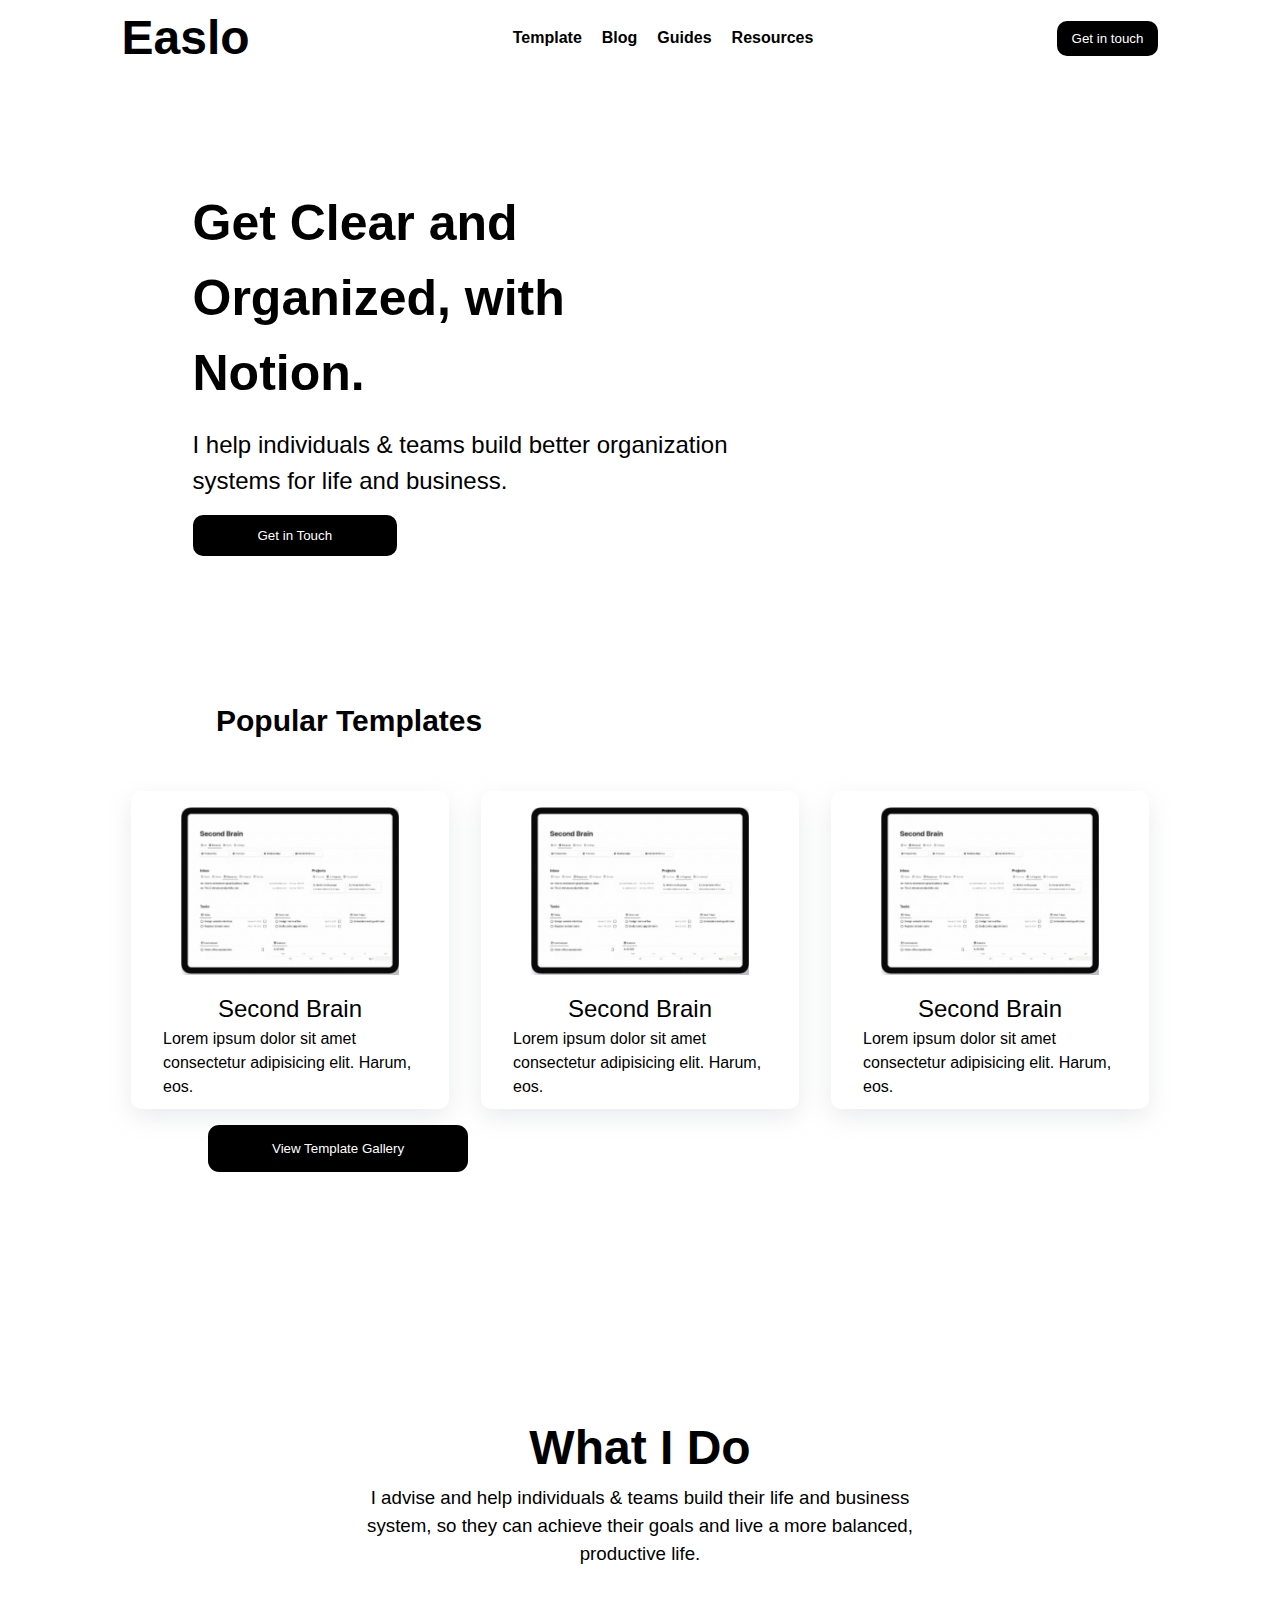
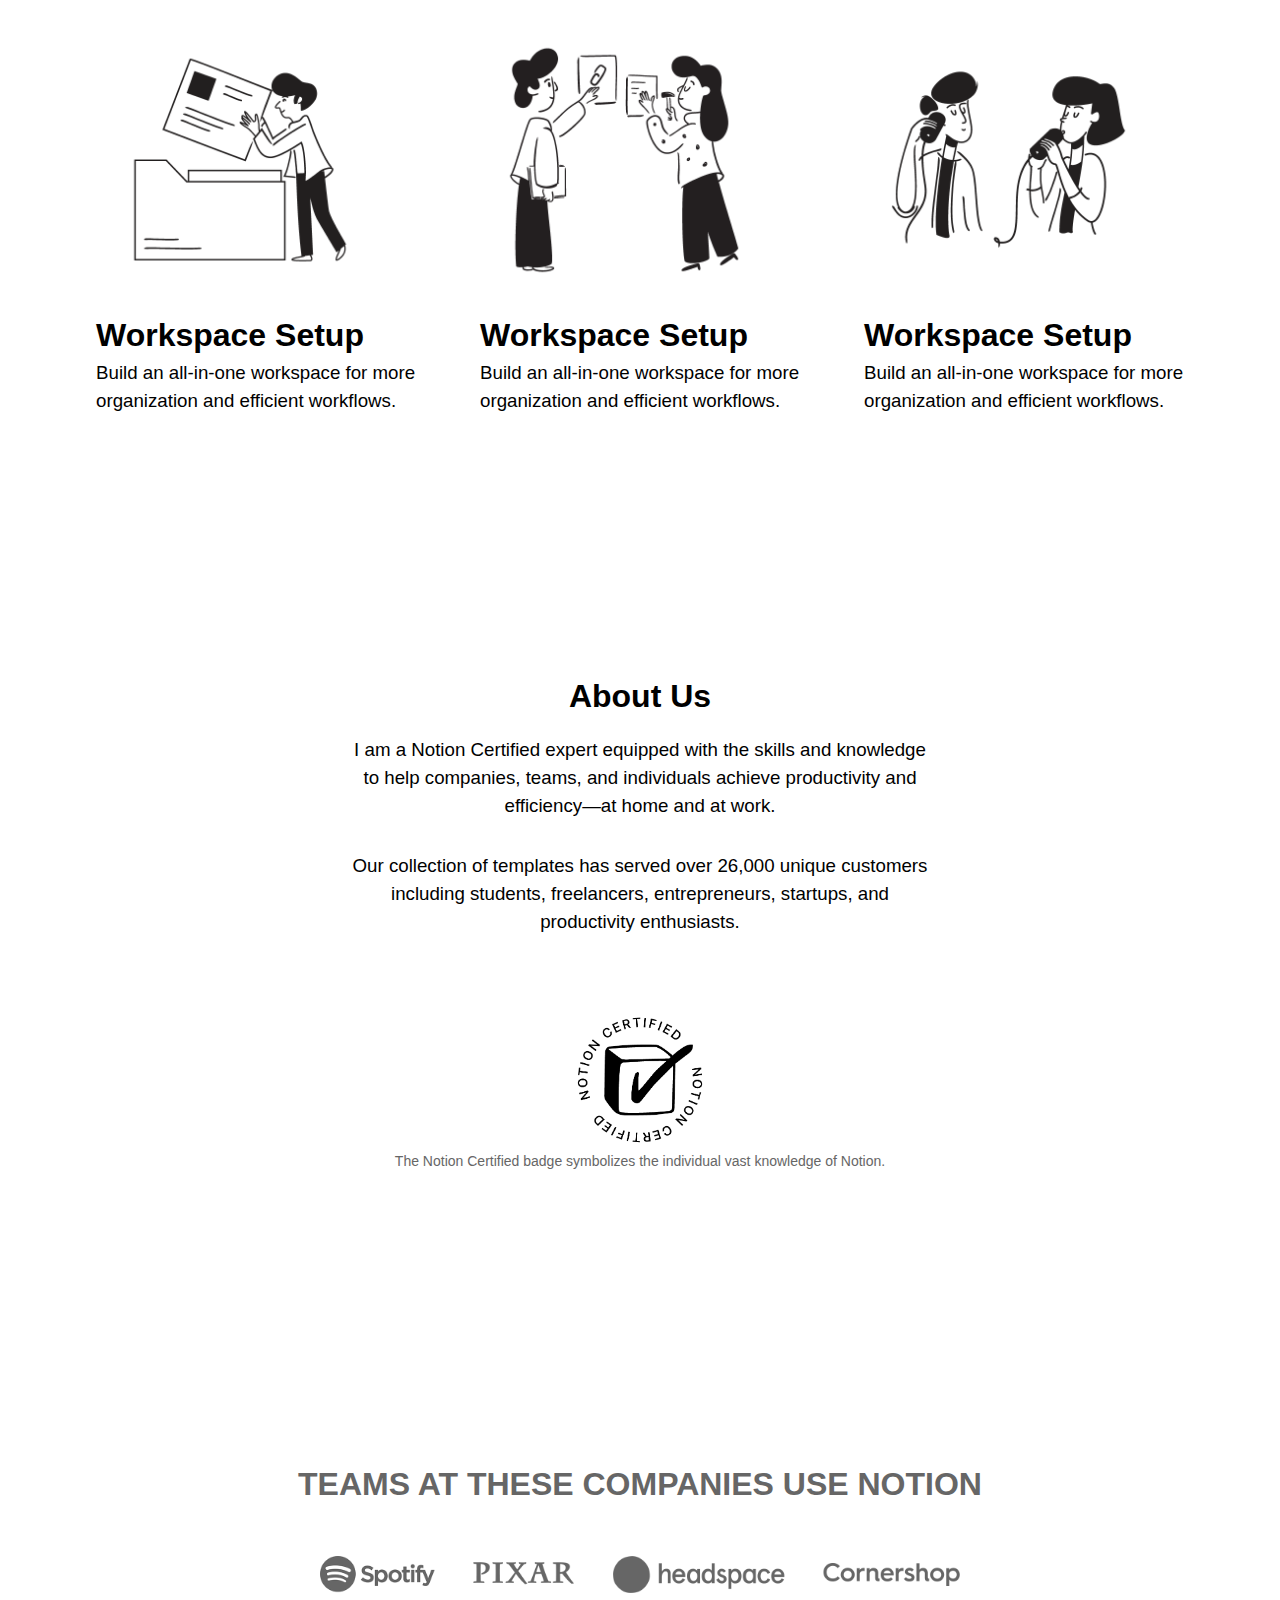
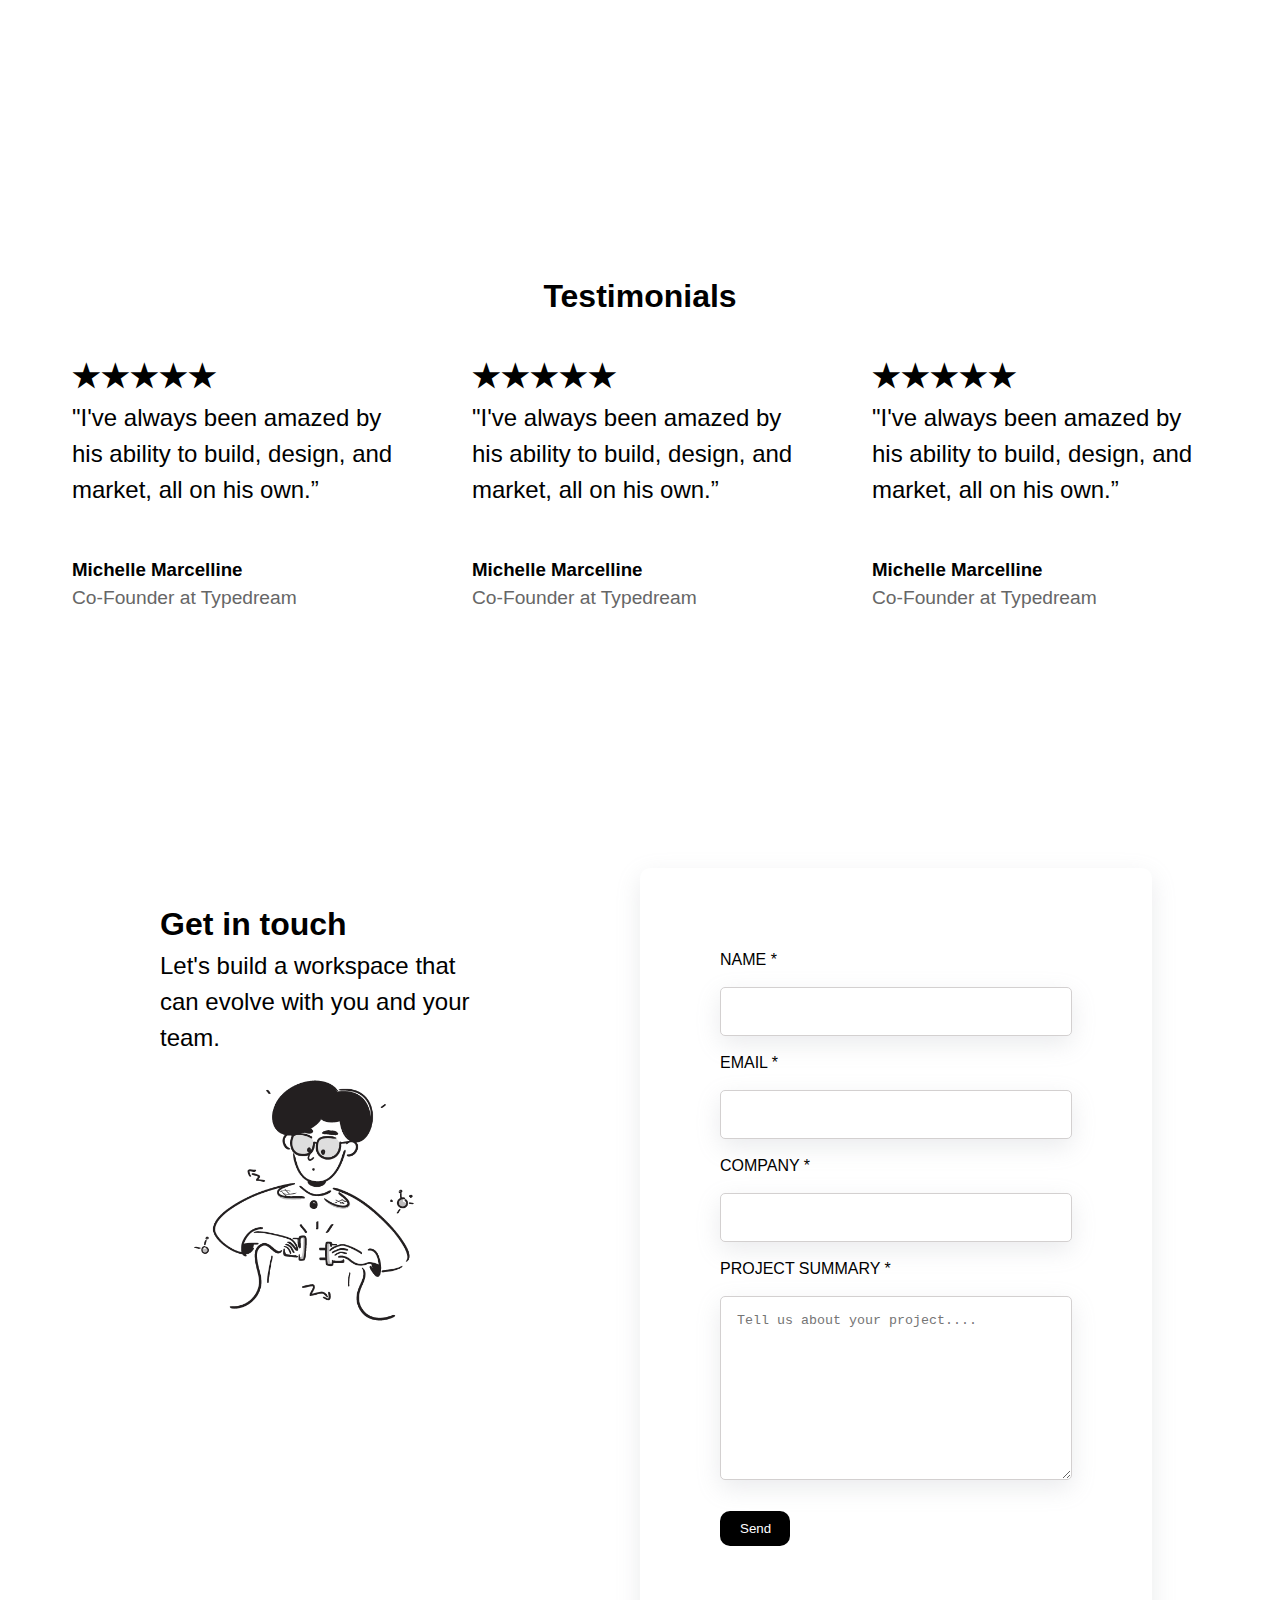
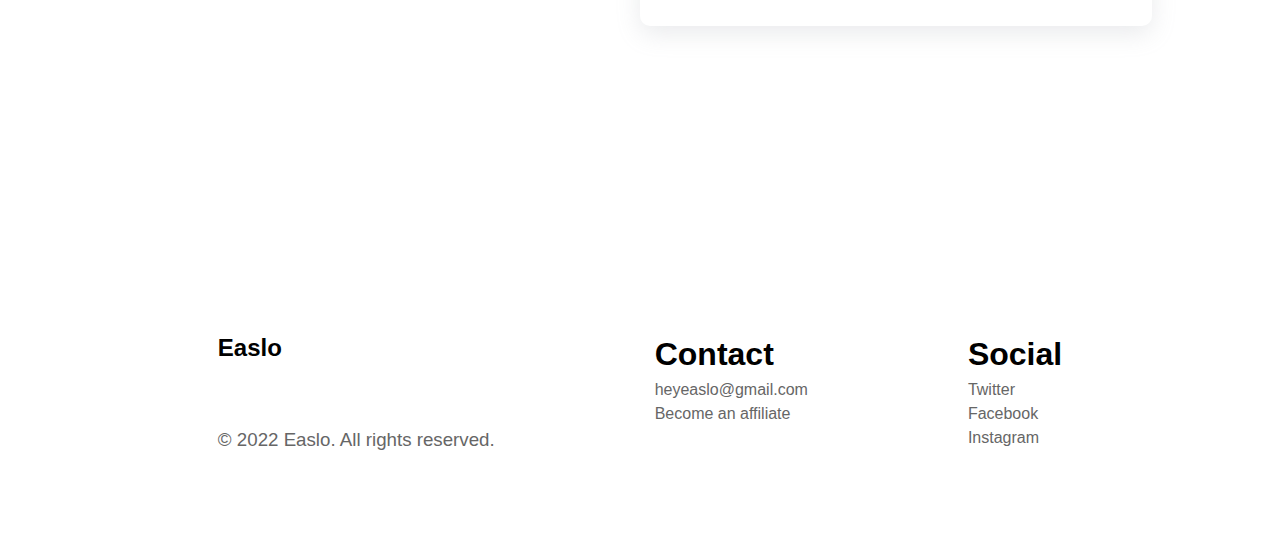
==== public/index.html @ 37cfc384 "firebase" ====
<!DOCTYPE html>
<html lang="en">
  <head>
    <meta charset="UTF-8" />
    <meta http-equiv="X-UA-Compatible" content="IE=edge" />
    <meta name="viewport" content="width=device-width, initial-scale=1.0" />
    <title>Document</title>
    <link rel="stylesheet" href="style.css" />
    <link rel="preconnect" href="https://fonts.googleapis.com" />
    <link rel="preconnect" href="https://fonts.gstatic.com" crossorigin />
    <link
      href="https://fonts.googleapis.com/css2?family=Inter:wght@300&family=Raleway:wght@800&display=swap"
      rel="stylesheet"
    />
  </head>
  <body>
    <nav class="navbar">
      <div class="container">
        <div class="logo">
          <h1>Easlo</h1>
        </div>

        <div class="items">
          <ul>
            <li><a href="#">Template</a></li>
            <li><a href="#">Blog</a></li>
            <li><a href="#">Guides</a></li>
            <li><a href="#">Resources</a></li>
          </ul>
        </div>
        <div class="navbar-button"><button>Get in touch</button></div>
      </div>
    </nav>

    <section class="content">
      <div class="left-comp">
        <h1 class="heading">Get Clear and Organized, with Notion.</h1>
        <h2>
          I help individuals & teams build better organization systems for life
          and business.
        </h2>
        <button>Get in Touch</button>
      </div>
      <div class="right-comp">
        <img
          class="header-img"
          src="https://easlo.super.site/_next/image?url=https%3A%2F%2Fsuper-static-assets.s3.amazonaws.com%2Fd37dd8cb-6016-41ee-9ab3-55921f50416f%2Fimages%2F504dc80c-9d17-4366-bd64-f8297a94a9e4.png&w=640&q=80"
          alt=""
        />
      </div>
    </section>
    <h2 class="popular-template">Popular Templates</h2>
    <section class="gallery">
      <div class="card">
        <img src="/Screenshot 2022-04-19 at 5.10.46 PM.png" alt="" />
        <h2>Second Brain</h2>
        <h3>
          Lorem ipsum dolor sit amet consectetur adipisicing elit. Harum, eos.
        </h3>
      </div>
      <div class="card">
        <img src="/Screenshot 2022-04-19 at 5.10.46 PM.png" alt="" />
        <h2>Second Brain</h2>
        <h3>
          Lorem ipsum dolor sit amet consectetur adipisicing elit. Harum, eos.
        </h3>
      </div>
      <div class="card">
        <img src="/Screenshot 2022-04-19 at 5.10.46 PM.png" alt="" />
        <h2>Second Brain</h2>
        <h3>
          Lorem ipsum dolor sit amet consectetur adipisicing elit. Harum, eos.
        </h3>
      </div>
    </section>

    <div class="gallery-button-area">
      <button class="gallery-button">View Template Gallery</button>
    </div>

    <div class="empty"></div>
    <div class="what">
      <h1>What I Do</h1>
      <h3>
        I advise and help individuals & teams build their life and business
        system, so they can achieve their goals and live a more balanced,
        productive life.
      </h3>
    </div>

    <div class="gallery-photo">
      <div class="photo">
        <img src="/5c25bbb0-e318-4ca3-891d-a574e3aab184.png" alt="" />
        <h1>Workspace Setup</h1>
        <h3>
          Build an all-in-one workspace for more organization and efficient
          workflows.
        </h3>
      </div>
      <div class="photo">
        <img src="/7a321063-ba42-4856-8f02-c104dcb7dee1.png" alt="" />
        <h1>Workspace Setup</h1>
        <h3>
          Build an all-in-one workspace for more organization and efficient
          workflows.
        </h3>
      </div>
      <div class="photo">
        <img src="/db8aaf4a-5eb1-49cc-a05d-b5be1026639f.png" alt="" />
        <h1>Workspace Setup</h1>
        <h3>
          Build an all-in-one workspace for more organization and efficient
          workflows.
        </h3>
      </div>
    </div>

    <div class="empty"></div>

    <div class="about">
      <h1>About Us</h1>
      <h3>
        I am a Notion Certified expert equipped with the skills and knowledge to
        help companies, teams, and individuals achieve productivity and
        efficiency—at home and at work.
      </h3>
      <h3>
        Our collection of templates has served over 26,000 unique customers
        including students, freelancers, entrepreneurs, startups, and
        productivity enthusiasts.
      </h3>
    </div>

    <div class="certified">
      <div class="notion-logo">
        <img src="/7e01fca5-7b15-4ee2-8b8d-131386573ada.png" alt="" />
      </div>
      <div class="notion-text">
        <h3>
          The Notion Certified badge symbolizes the individual vast knowledge of
          Notion.
        </h3>
      </div>
    </div>
    <div class="empty"></div>

    <section class="teams">
      <div class="team-head">
        <h1>TEAMS AT THESE COMPANIES USE NOTION</h1>
      </div>
      <div class="team-photo">
        <img src="/b9ac81e0-2d0d-4a4f-86d8-c61e30140662.png" alt="" />
      </div>
    </section>
    <div class="empty"></div>

    <div class="testimonials">
      <h1>Testimonials</h1>
    </div>

    <section class="testimonial-review">
      <div class="test-card">
        <h1>★★★★★</h1>
        <h2>
          "I've always been amazed by his ability to build, design, and market,
          all on his own.”
        </h2>
        <h3>Michelle Marcelline</h3>
        <h4>Co-Founder at Typedream</h4>
      </div>
      <div class="test-card">
        <h1>★★★★★</h1>
        <h2>
          "I've always been amazed by his ability to build, design, and market,
          all on his own.”
        </h2>
        <h3>Michelle Marcelline</h3>
        <h4>Co-Founder at Typedream</h4>
      </div>
      <div class="test-card">
        <h1>★★★★★</h1>
        <h2>
          "I've always been amazed by his ability to build, design, and market,
          all on his own.”
        </h2>
        <h3>Michelle Marcelline</h3>
        <h4>Co-Founder at Typedream</h4>
      </div>
    </section>
    <div class="empty"></div>

    <section class="get-in-touch">
      <div class="left-side">
        <h1>Get in touch</h1>
        <h2>Let's build a workspace that can evolve with you and your team.</h2>
        <img src="/21c972c4-c65a-4e70-ad61-30af02262877.png" alt="" />
      </div>
      <div class="right-side">
        <div class="form">
          <form class="form-style">
            <label for="name">NAME *</label>
            <input type="text" id="name" class="input" />
            <label for="email">EMAIL *</label>
            <input type="text" id="email" class="input" />
            <label for="company">COMPANY *</label>
            <input type="text" id="company" class="input" />
            <label for="textarea">PROJECT SUMMARY *</label>
            <textarea
              name=""
              id="textarea"
              cols="30"
              rows="10"
              placeholder="Tell us about your project...."
              class="input"
            ></textarea>
            <button class="send-button">Send</button>
          </form>
        </div>
      </div>
    </section>

    <div class="empty"></div>

    <footer class="footer">
      <div class="part1">
        <img
          src="https://easlo.super.site/_next/image?url=https%3A%2F%2Fsuper-static-assets.s3.amazonaws.com%2Fd37dd8cb-6016-41ee-9ab3-55921f50416f%2Fimages%2Fe657faf2-64c6-4250-a629-71ce7332652f.png&w=640&q=80"
          alt=""
        />
        <h2>Easlo</h2>
        <h3>© 2022 Easlo. All rights reserved.</h3>
      </div>

      <div class="part2">
        <h1>Contact</h1>
        <a href="heyeaslo@gmail.com">heyeaslo@gmail.com</a>
        <a href="#">Become an affiliate</a>
      </div>

      <div class="part3">
        <h1>Social</h1>
        <a href="#">Twitter</a>
        <a href="#">Facebook</a>
        <a href="#">Instagram</a>
      </div>
    </footer>

    <script type="module">
      // Import the functions you need from the SDKs you need
      import { initializeApp } from "https://www.gstatic.com/firebasejs/9.6.11/firebase-app.js";
      import { getAnalytics } from "https://www.gstatic.com/firebasejs/9.6.11/firebase-analytics.js";
      // TODO: Add SDKs for Firebase products that you want to use
      // https://firebase.google.com/docs/web/setup#available-libraries

      // Your web app's Firebase configuration
      // For Firebase JS SDK v7.20.0 and later, measurementId is optional
      const firebaseConfig = {
        apiKey: "AIzaSyAss4O4f-Nn8NhIlDvedYsR-MnbsI2PgI0",
        authDomain: "easlo-35581.firebaseapp.com",
        projectId: "easlo-35581",
        storageBucket: "easlo-35581.appspot.com",
        messagingSenderId: "413808817645",
        appId: "1:413808817645:web:76c9aa88a7a0d70c4863e4",
        measurementId: "G-1FV3B4EQ43",
      };

      // Initialize Firebase
      const app = initializeApp(firebaseConfig);
      const analytics = getAnalytics(app);
    </script>
  </body>
</html>
---- public/style.css ----
*{
    box-sizing: border-box;
    padding: 0;
    margin: 0;
}

body {
    font-size: 16px;
    line-height: 1.5;
    font-family: 'Inter bold', sans-serif;
  
}
.navbar{
    position: sticky;
    top: 0;
    background: #ffffff;
    color: rgb(0, 0, 0);
}

.navbar .container{
    height: 76px;

    display: flex;
    align-items: center;
    /* align-content: center; */
    justify-content: space-around;

}

.navbar .logo{
    font-size: x-large;
    font-weight: bold;
}

.navbar ul{
    display: flex;
}

ul{
    list-style-type: none;
}

.navbar a{
    text-decoration: none;
    color: black;
    font-weight: bold;
}

.navbar ul li {
    margin-left: 20px;
}

.navbar-button button{

    border-radius: 10px;
    border: none;
    padding: 10px 15px;
    background: black;
    color: white;
}

.content{
    display: flex;
    justify-content: center;
    padding: 4%;
    /* background: darkcyan; */
}

.left-comp{
    padding: 5% 2%;
    text-align: left;
    width: 50%;
    /* background: yellow; */
}

.right-comp{
    display: flex;
    align-items: center;
    justify-content: center;
    width: 30%;
    /* background: red; */
    /* padding: 2%; */
}

.heading{
    font-size: 50px;
    font-weight: bold;
}

.left-comp h2{
    font-weight: lighter;
    margin: 1rem 0;
}

.left-comp button{
    background: black;
    color: white;
    padding: 13px 65px;
    border: none;
    border-radius: 10px;
}


.header-img{
    max-width: 250px;
    max-height: 300px;
}

.popular-template{
    font-size: 30px;
    padding-left:13.5rem ;
    margin: 2rem 0;
}

.gallery{
    background: rgb(255, 255, 255);
    height: 350px;
    width: 100%;
}
.card img{
    max-width: 250px;
    padding: 1rem;
}

.gallery{
    display: flex;
    justify-content: center;
}

.card{
    border-radius: 10px;
    max-height: 540px;
    margin: 1rem;
    box-shadow: 0px 8px 24px rgb(149 157 165 / 20%);
    
    background: rgb(255, 255, 255);
    text-align: center;
    align-items: center;
    max-width: 318px;
    display: flex;
    flex-direction: column;
}

.card h2{
    font-weight: normal;
}

.card h3{
    font-weight: lighter;
    font-size:medium;
    text-align: start;
    padding:0 2rem;
    /* margin: 1rem 0; */
}

.gallery-button-area{
    /* background: yellow; */
    padding-left:13rem ;

}

.gallery-button{
    background: black;
    color: #ffffff;
    padding:1rem 4rem;
    border-radius: 0.7rem;
    border: none;    
}

.empty{
    height: 14rem;
    width: 100%;
    /* background: yellow; */
}

.what{
    padding: 1rem 0;
    text-align: center;
    /* background-color: aqua; */
}

.what h1{
    font-size: 3rem;
}

.what h3{
    padding: 0 22rem;
    font-weight: lighter;
}
.gallery-photo{
    justify-content:center;
    display: flex;
    /* background: red; */
    max-height:500px;
}
.photo img{
    max-width: 18rem;
    max-height: 20rem;
    padding: 1rem;
}
.photo{
    padding: 2rem;
    max-width: 24rem;
    max-height: 800px;
    text-align: start;
    /* background: yellow; */
}

.photo h3{
    font-weight: lighter;
}

.about{
    text-align: center;
}
.about h3{
    font-weight: lighter;
    padding: 1rem 22rem;
}

.certified{
    padding: 4rem;
    display: flex;
    flex-direction: column;
    justify-content: center;
    align-items: center;
}

.certified .notion-logo img{
    max-width: 8rem;
}

.certified .notion-text h3{
    font-size: 14px;
    font-weight: lighter;
    color: #666666;
}
.teams{
    text-align: center;
    color:#666666;
}

.teams .team-photo img{
    padding: 3rem 0;
    max-width: 50%;
}

.testimonials h1{
    text-align: center;
}

.testimonial-review{
    display: flex;
    justify-content: center;
}
.test-card{
    /* background: red; */
    padding: 2rem;
    max-width: 25rem;
}
.test-card h2{
    font-weight: lighter;
}

.test-card h3{
    padding-top: 3rem;
    font-weight: bold;

}

.test-card h4{
    font-size: 1.2rem;
    font-weight: lighter;
    color:#666666 ;
}

.get-in-touch{
    display: flex;
}

.left-side{
    padding: 2rem 10rem;
    width: 50%;
    /* background: red; */
}
.left-side h2{
    font-weight: lighter;
}

.left-side img{
    max-width: 90%;
}

.right-side{
    border-radius: 5px;
    width: 50%;
    /* background: yellow; */
}

.form-style{
    padding: 5rem;
    display: flex;
    flex-direction: column;
}

.form{
    max-width: 80%;
    box-shadow: 0px 8px 24px rgb(149 157 165 / 20%);
    border-radius: 10px;
    /* background: rebeccapurple; */
}
.input{
    padding: 1rem;
    margin: 15px 0;
    border:solid 1px rgb(211, 208, 208);
    border-radius: 5px;
    box-shadow:0px 8px 24px rgb(149 157 165 / 20%) ;
}

.send-button{
    margin-top:1rem ;
    color: white;
    background: black;
    padding: 10px 20px;
    max-width: 20%;
    border-radius: 10px;
    border: 0;
}

.footer{
    display: flex;
    justify-content: center;
    /* background: darkblue; */
}

.part1{
    /* background: yellow; */
    display: flex;
    flex-direction: column;
    padding: 5rem;
}
.part2{
    /* background: rgb(0, 255, 85); */
    display: flex;
    flex-direction: column;
    padding: 5rem;

}
.part3{
    /* background: rgb(85, 0, 255); */
    display: flex;
    flex-direction: column;
    padding: 5rem;
    

}



.part1 img {
    max-width: 4rem;
}
.part1 h3{
    margin-top: 60px;
    font-weight: lighter;
    color: #666666;
}

.part2 a{
    text-decoration: none;
    color: #666666;
}
.part3 a{
    text-decoration: none;
    color: #666666;
}
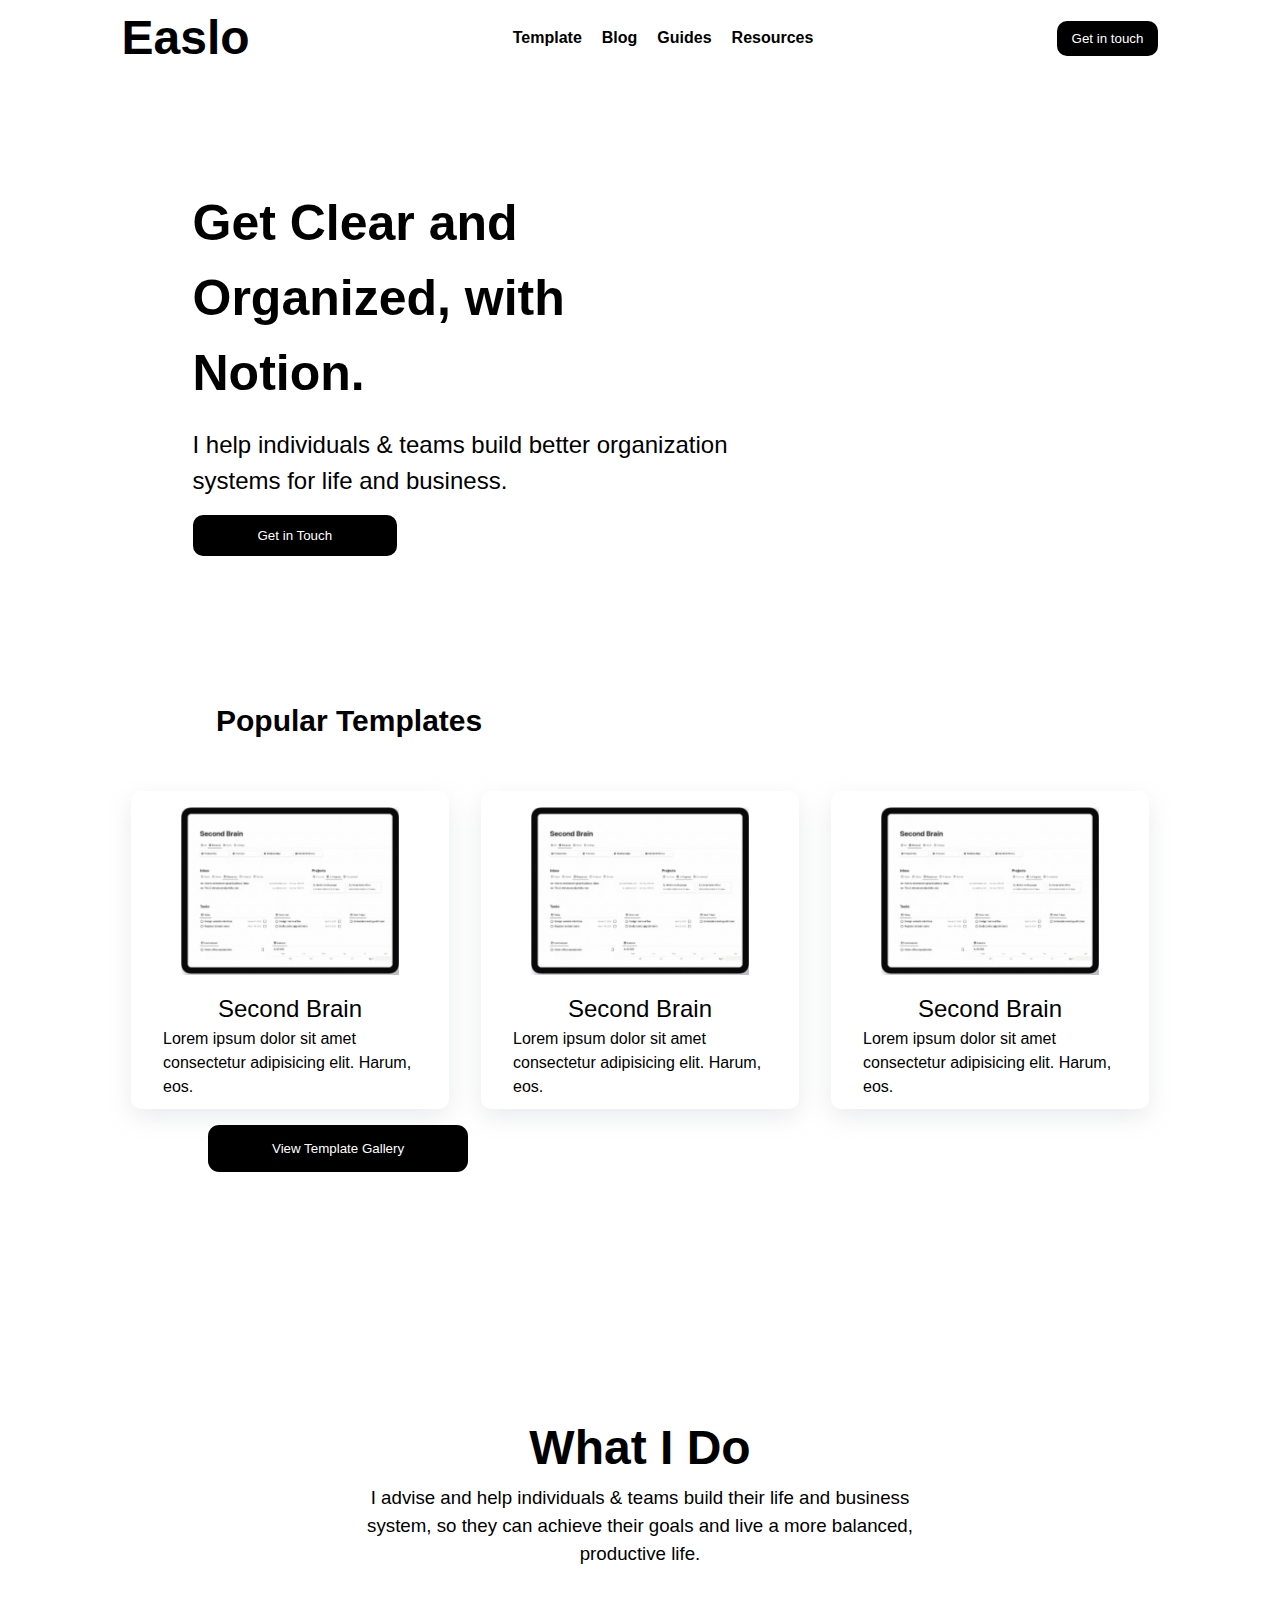
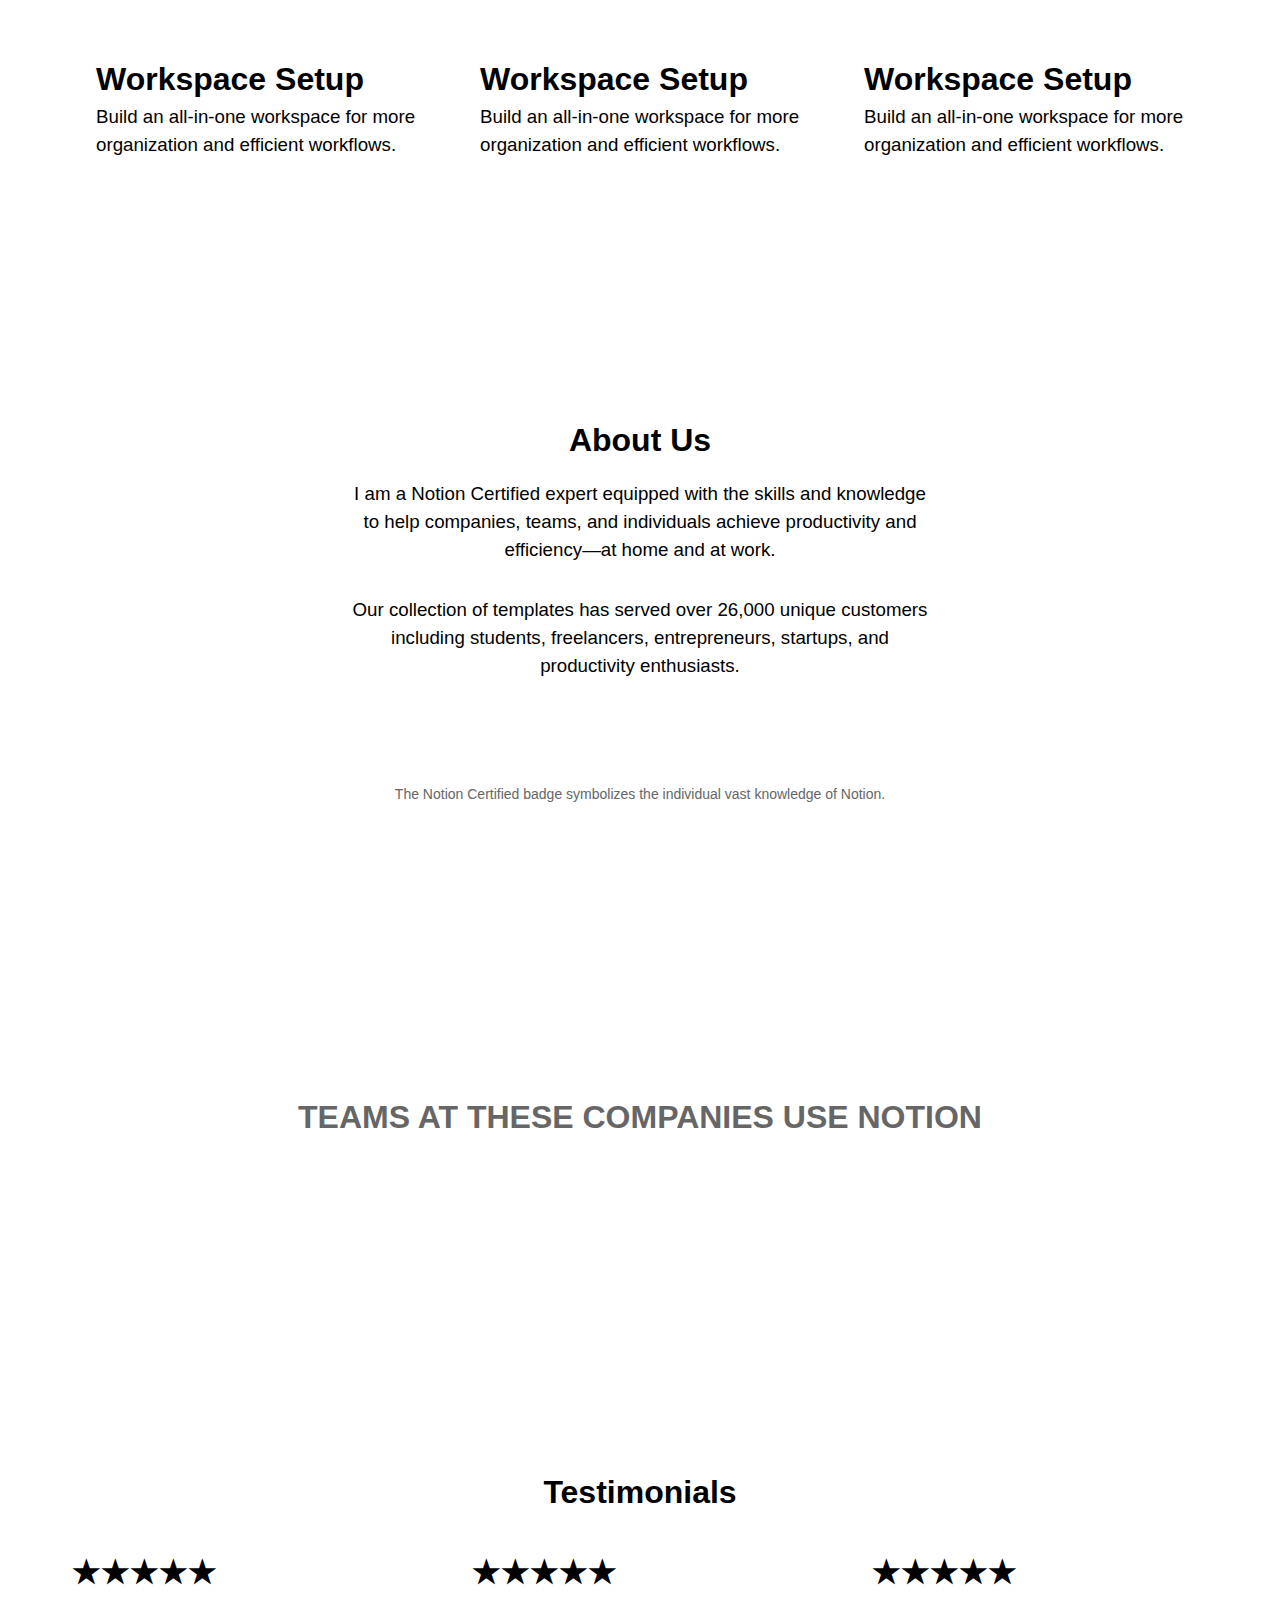
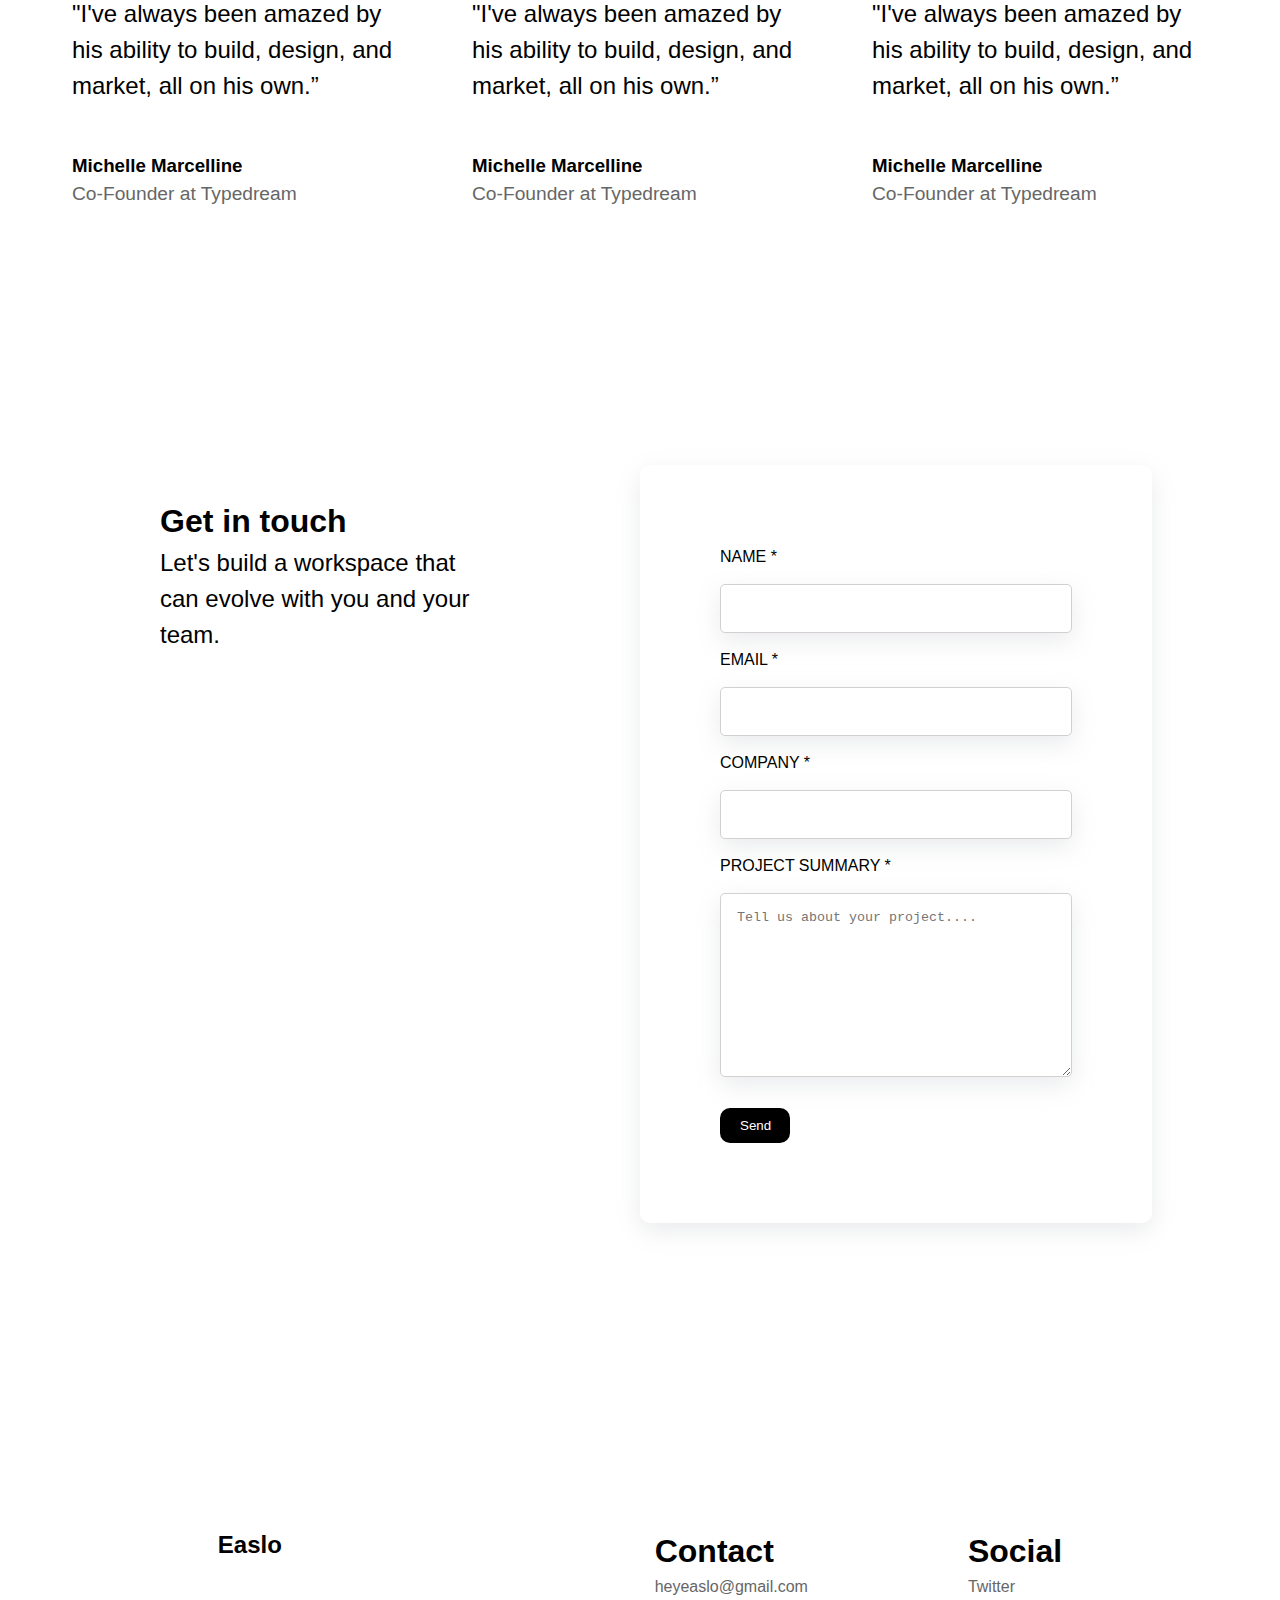
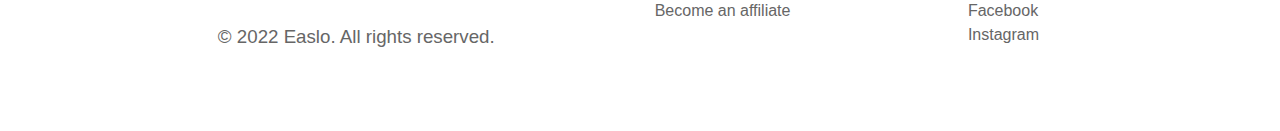
==== commit ffb45513: "img links" ====
--- a/public/index.html
+++ b/public/index.html
@@ -52,21 +52,21 @@
     <h2 class="popular-template">Popular Templates</h2>
     <section class="gallery">
       <div class="card">
-        <img src="/Screenshot 2022-04-19 at 5.10.46 PM.png" alt="" />
+        <img src="/public/Screenshot 2022-04-19 at 5.10.46 PM.png" alt="" />
         <h2>Second Brain</h2>
         <h3>
           Lorem ipsum dolor sit amet consectetur adipisicing elit. Harum, eos.
         </h3>
       </div>
       <div class="card">
-        <img src="/Screenshot 2022-04-19 at 5.10.46 PM.png" alt="" />
+        <img src="/public/Screenshot 2022-04-19 at 5.10.46 PM.png" alt="" />
         <h2>Second Brain</h2>
         <h3>
           Lorem ipsum dolor sit amet consectetur adipisicing elit. Harum, eos.
         </h3>
       </div>
       <div class="card">
-        <img src="/Screenshot 2022-04-19 at 5.10.46 PM.png" alt="" />
+        <img src="/public/Screenshot 2022-04-19 at 5.10.46 PM.png" alt="" />
         <h2>Second Brain</h2>
         <h3>
           Lorem ipsum dolor sit amet consectetur adipisicing elit. Harum, eos.
@@ -90,7 +90,10 @@
 
     <div class="gallery-photo">
       <div class="photo">
-        <img src="/5c25bbb0-e318-4ca3-891d-a574e3aab184.png" alt="" />
+        <img
+          src="https://easlo.super.site/_next/image?url=https%3A%2F%2Fsuper-static-assets.s3.amazonaws.com%2Fd37dd8cb-6016-41ee-9ab3-55921f50416f%2Fimages%2F7a321063-ba42-4856-8f02-c104dcb7dee1.png&w=640&q=80"
+          alt=""
+        />
         <h1>Workspace Setup</h1>
         <h3>
           Build an all-in-one workspace for more organization and efficient
@@ -98,7 +101,10 @@
         </h3>
       </div>
       <div class="photo">
-        <img src="/7a321063-ba42-4856-8f02-c104dcb7dee1.png" alt="" />
+        <img
+          src="https://easlo.super.site/_next/image?url=https%3A%2F%2Fsuper-static-assets.s3.amazonaws.com%2Fd37dd8cb-6016-41ee-9ab3-55921f50416f%2Fimages%2F5c25bbb0-e318-4ca3-891d-a574e3aab184.png&w=640&q=80"
+          alt=""
+        />
         <h1>Workspace Setup</h1>
         <h3>
           Build an all-in-one workspace for more organization and efficient
@@ -106,7 +112,10 @@
         </h3>
       </div>
       <div class="photo">
-        <img src="/db8aaf4a-5eb1-49cc-a05d-b5be1026639f.png" alt="" />
+        <img
+          src="https://easlo.super.site/_next/image?url=https%3A%2F%2Fsuper-static-assets.s3.amazonaws.com%2Fd37dd8cb-6016-41ee-9ab3-55921f50416f%2Fimages%2Fdb8aaf4a-5eb1-49cc-a05d-b5be1026639f.png&w=640&q=80"
+          alt=""
+        />
         <h1>Workspace Setup</h1>
         <h3>
           Build an all-in-one workspace for more organization and efficient
@@ -133,7 +142,10 @@
 
     <div class="certified">
       <div class="notion-logo">
-        <img src="/7e01fca5-7b15-4ee2-8b8d-131386573ada.png" alt="" />
+        <img
+          src="https://easlo.super.site/_next/image?url=https%3A%2F%2Fsuper-static-assets.s3.amazonaws.com%2Fd37dd8cb-6016-41ee-9ab3-55921f50416f%2Fimages%2F7e01fca5-7b15-4ee2-8b8d-131386573ada.png&w=640&q=80"
+          alt=""
+        />
       </div>
       <div class="notion-text">
         <h3>
@@ -149,7 +161,10 @@
         <h1>TEAMS AT THESE COMPANIES USE NOTION</h1>
       </div>
       <div class="team-photo">
-        <img src="/b9ac81e0-2d0d-4a4f-86d8-c61e30140662.png" alt="" />
+        <img
+          src="https://easlo.super.site/_next/image?url=https%3A%2F%2Fsuper-static-assets.s3.amazonaws.com%2Fd37dd8cb-6016-41ee-9ab3-55921f50416f%2Fimages%2Fb9ac81e0-2d0d-4a4f-86d8-c61e30140662.png&w=1920&q=80"
+          alt=""
+        />
       </div>
     </section>
     <div class="empty"></div>
@@ -193,7 +208,10 @@
       <div class="left-side">
         <h1>Get in touch</h1>
         <h2>Let's build a workspace that can evolve with you and your team.</h2>
-        <img src="/21c972c4-c65a-4e70-ad61-30af02262877.png" alt="" />
+        <img
+          src="https://easlo.super.site/_next/image?url=https%3A%2F%2Fsuper-static-assets.s3.amazonaws.com%2Fd37dd8cb-6016-41ee-9ab3-55921f50416f%2Fimages%2F21c972c4-c65a-4e70-ad61-30af02262877.png&w=828&q=80"
+          alt=""
+        />
       </div>
       <div class="right-side">
         <div class="form">
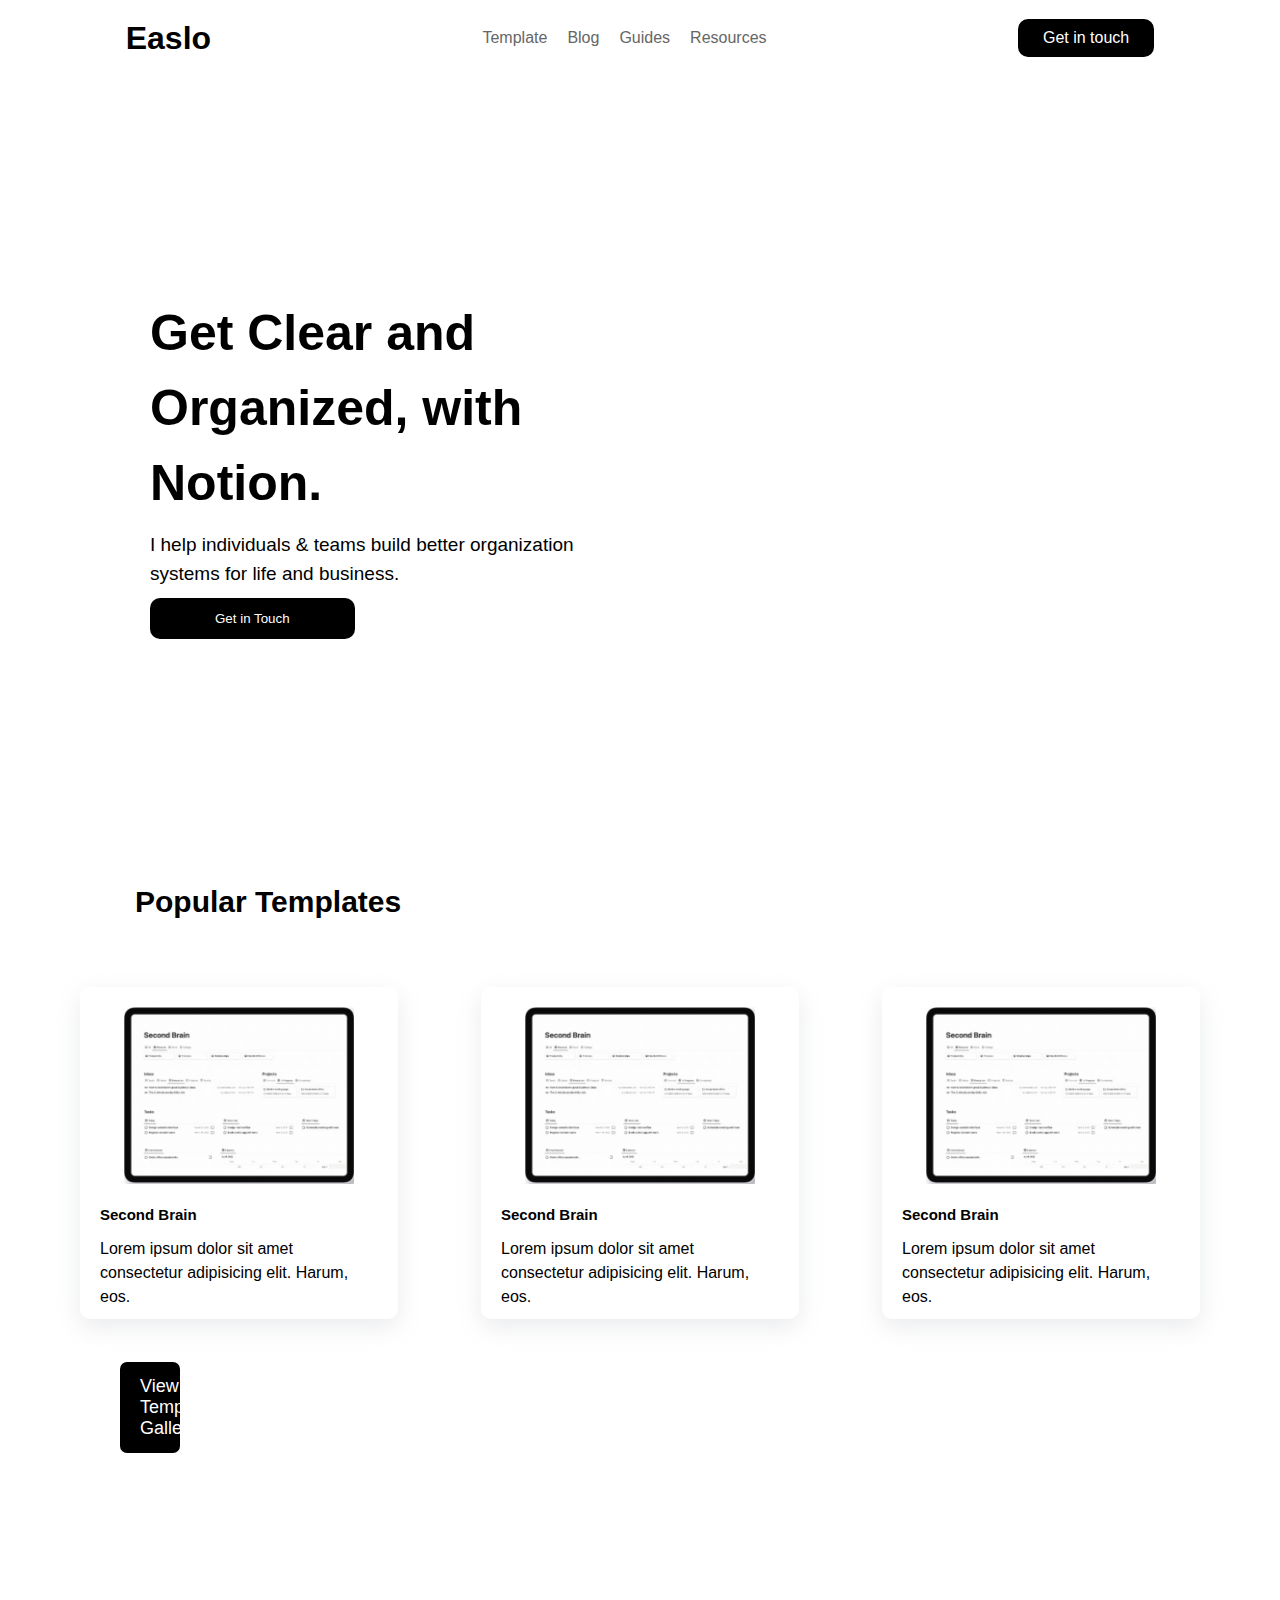
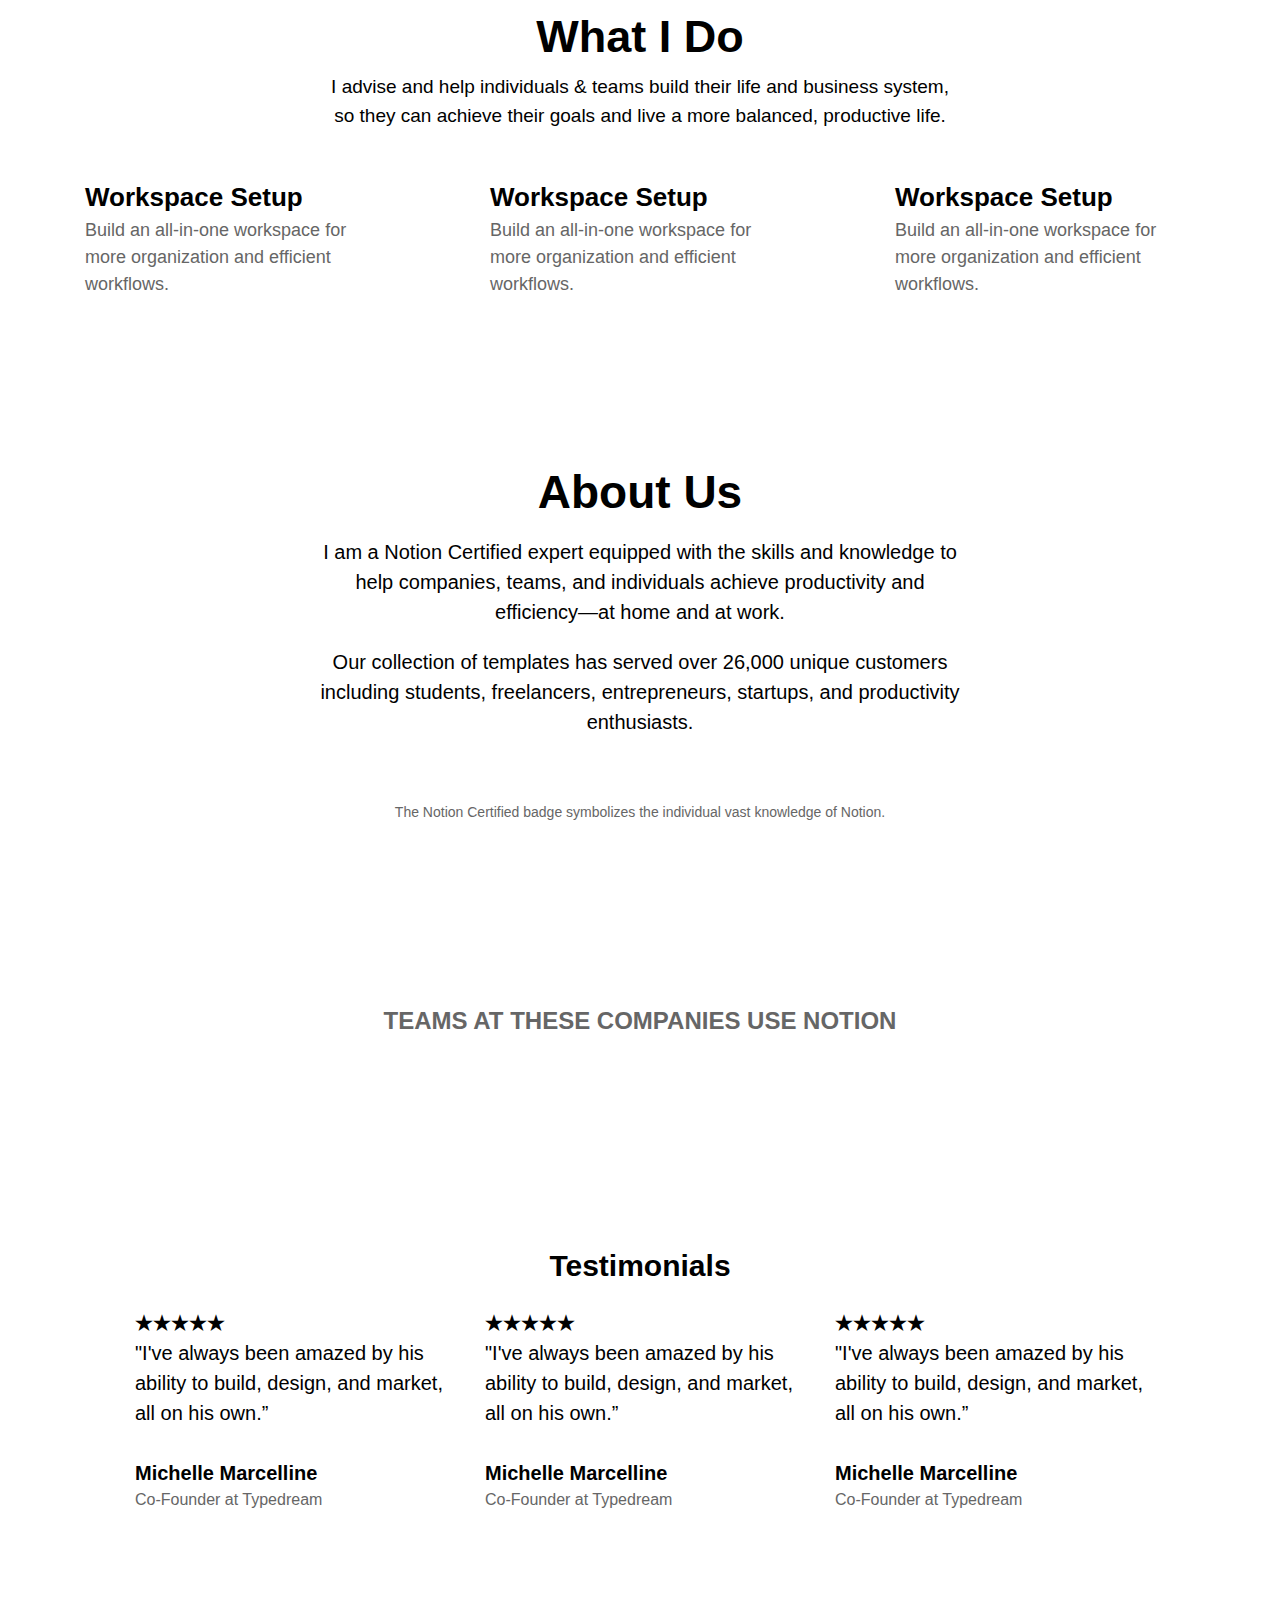
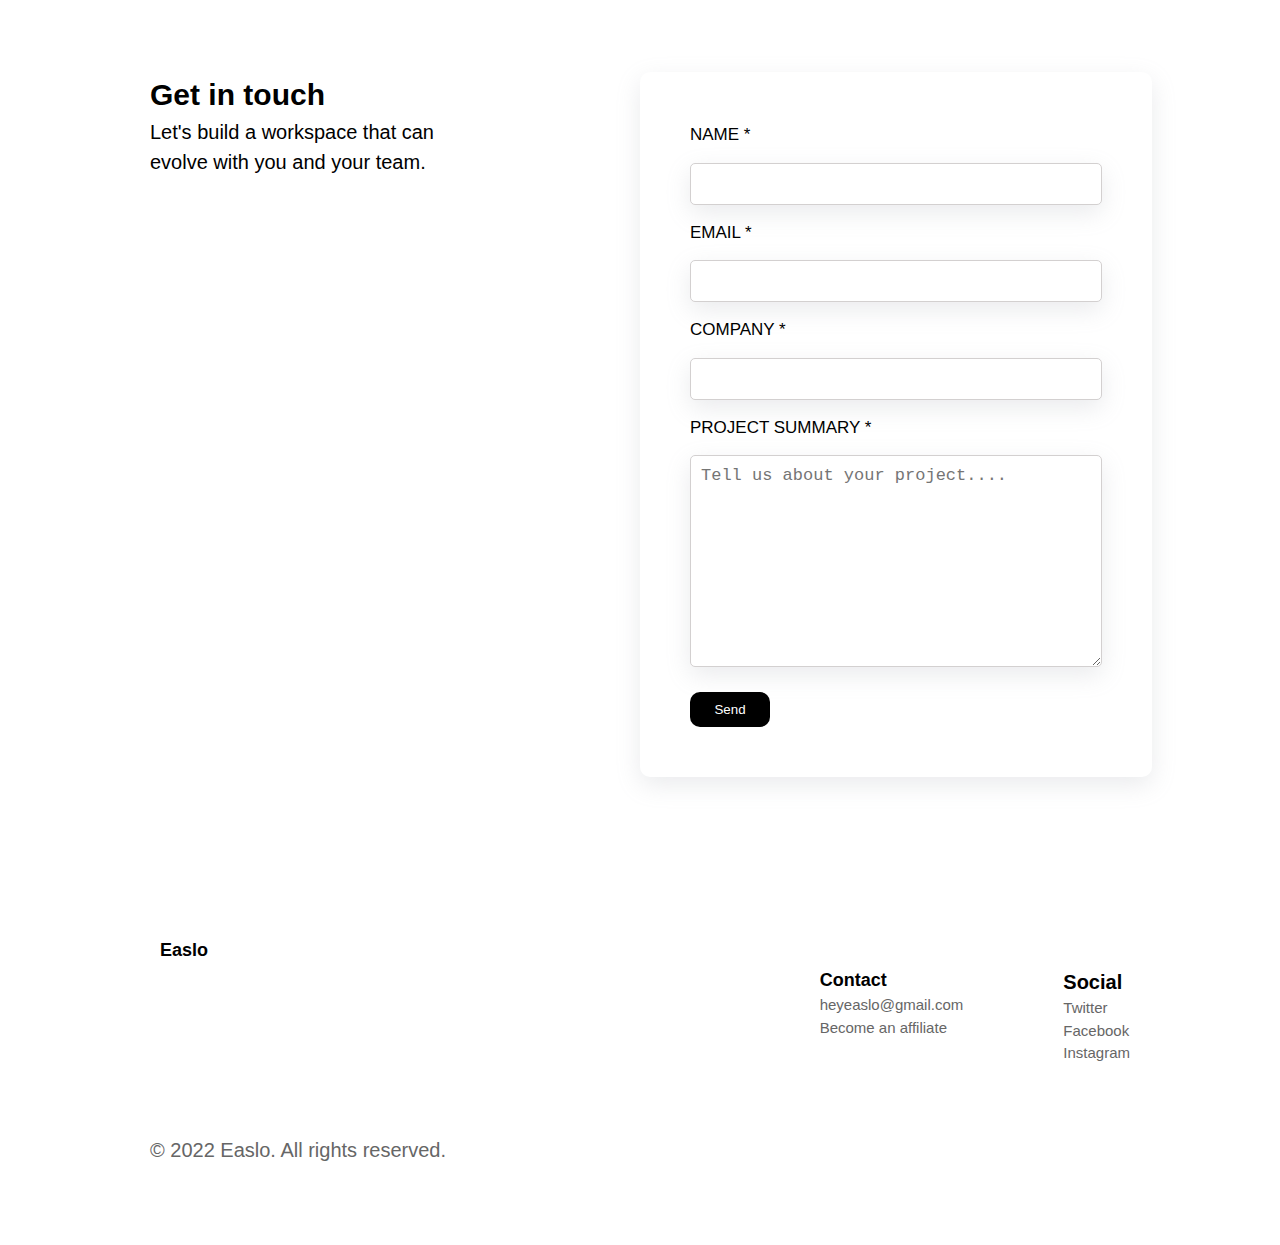
==== commit f7a55359: "responsive" ====
--- a/public/index.html
+++ b/public/index.html
@@ -28,10 +28,11 @@
             <li><a href="#">Resources</a></li>
           </ul>
         </div>
-        <div class="navbar-button"><button>Get in touch</button></div>
+        <div class="navbar-button">
+          <button>Get in touch</button>
+        </div>
       </div>
     </nav>
-
     <section class="content">
       <div class="left-comp">
         <h1 class="heading">Get Clear and Organized, with Notion.</h1>
@@ -50,23 +51,24 @@
       </div>
     </section>
     <h2 class="popular-template">Popular Templates</h2>
+
     <section class="gallery">
       <div class="card">
-        <img src="/public/Screenshot 2022-04-19 at 5.10.46 PM.png" alt="" />
+        <img src="./Screenshot 2022-04-19 at 5.10.46 PM.png" alt="" />
         <h2>Second Brain</h2>
         <h3>
           Lorem ipsum dolor sit amet consectetur adipisicing elit. Harum, eos.
         </h3>
       </div>
       <div class="card">
-        <img src="/public/Screenshot 2022-04-19 at 5.10.46 PM.png" alt="" />
+        <img src="./Screenshot 2022-04-19 at 5.10.46 PM.png" alt="" />
         <h2>Second Brain</h2>
         <h3>
           Lorem ipsum dolor sit amet consectetur adipisicing elit. Harum, eos.
         </h3>
       </div>
       <div class="card">
-        <img src="/public/Screenshot 2022-04-19 at 5.10.46 PM.png" alt="" />
+        <img src="./Screenshot 2022-04-19 at 5.10.46 PM.png" alt="" />
         <h2>Second Brain</h2>
         <h3>
           Lorem ipsum dolor sit amet consectetur adipisicing elit. Harum, eos.
@@ -126,8 +128,11 @@
 
     <div class="empty"></div>
 
-    <div class="about">
-      <h1>About Us</h1>
+    <section class="about">
+      <div class="about-header">
+        <h1>About Us</h1>
+      </div>
+
       <h3>
         I am a Notion Certified expert equipped with the skills and knowledge to
         help companies, teams, and individuals achieve productivity and
@@ -138,7 +143,7 @@
         including students, freelancers, entrepreneurs, startups, and
         productivity enthusiasts.
       </h3>
-    </div>
+    </section>
 
     <div class="certified">
       <div class="notion-logo">
@@ -216,13 +221,13 @@
       <div class="right-side">
         <div class="form">
           <form class="form-style">
-            <label for="name">NAME *</label>
+            <label for="name" class="form-tstyle">NAME *</label>
             <input type="text" id="name" class="input" />
-            <label for="email">EMAIL *</label>
+            <label for="email" class="form-tstyle">EMAIL *</label>
             <input type="text" id="email" class="input" />
-            <label for="company">COMPANY *</label>
+            <label for="company" class="form-tstyle">COMPANY *</label>
             <input type="text" id="company" class="input" />
-            <label for="textarea">PROJECT SUMMARY *</label>
+            <label for="textarea" class="form-tstyle">PROJECT SUMMARY *</label>
             <textarea
               name=""
               id="textarea"
@@ -246,7 +251,6 @@
           alt=""
         />
         <h2>Easlo</h2>
-        <h3>© 2022 Easlo. All rights reserved.</h3>
       </div>
 
       <div class="part2">
@@ -261,6 +265,9 @@
         <a href="#">Facebook</a>
         <a href="#">Instagram</a>
       </div>
+    </footer>
+    <footer class="footer2">
+      <h3>© 2022 Easlo. All rights reserved.</h3>
     </footer>
 
     <script type="module">
--- a/public/style.css
+++ b/public/style.css
@@ -1,15 +1,28 @@
+/* $desktop:1200px;
+$laptop:1024;
+$tablet:768px;
+$phone:425px; */
+
 *{
     box-sizing: border-box;
     padding: 0;
     margin: 0;
-}
-
+    /* overflow-x: hidden; */
+
+}
+
+html{
+    font-size: 62.5%;
+    /* font-size: 10px;
+    font-size: 1rem; */
+}
 body {
-    font-size: 16px;
+    /* font-size: 10px; */
     line-height: 1.5;
-    font-family: 'Inter bold', sans-serif;
-  
-}
+    font-family: 'Inter bold', sans-serif;  
+}
+
+
 .navbar{
     position: sticky;
     top: 0;
@@ -18,17 +31,15 @@
 }
 
 .navbar .container{
-    height: 76px;
-
+    height: 7.6rem;
     display: flex;
     align-items: center;
     /* align-content: center; */
     justify-content: space-around;
-
 }
 
 .navbar .logo{
-    font-size: x-large;
+    font-size: 1.6rem;
     font-weight: bold;
 }
 
@@ -47,33 +58,66 @@
 }
 
 .navbar ul li {
-    margin-left: 20px;
-}
-
+    margin-left: 2.0rem;
+}
+.items a{
+    font-size: 1.6rem;
+    font-weight: 400;
+    color: #666666;
+}
 .navbar-button button{
-
-    border-radius: 10px;
+    font-size: 1.6rem;
+    border-radius: 1.0rem;
     border: none;
-    padding: 10px 15px;
+    padding: 1.0rem 2.5rem;
     background: black;
     color: white;
 }
 
 .content{
-    display: flex;
-    justify-content: center;
-    padding: 4%;
+
+    display: flex;
+    justify-content: space-evenly;
+    padding: 6rem;
     /* background: darkcyan; */
-}
+    
+}
+
+@media(max-width:425px){
+    .content{
+        
+        padding: 2rem;
+        flex-direction: column;
+    }
+}
+
+
+
 
 .left-comp{
-    padding: 5% 2%;
+    padding: 10rem 3rem;
+    margin: 6rem;
     text-align: left;
     width: 50%;
+    flex: 1;
     /* background: yellow; */
 }
+@media(max-width:425px){
+    .left-comp{
+        /* padding: 2rem; */
+        margin: 0rem;
+        text-align: left;
+        width: 100%;
+        flex: 1;
+        /* background: yellow; */
+    }
+}
+
+
+
 
 .right-comp{
+    flex: 1;
     display: flex;
     align-items: center;
     justify-content: center;
@@ -81,59 +125,105 @@
     /* background: red; */
     /* padding: 2%; */
 }
+@media(max-width:425px){
+    .right-comp{
+        font-size: 2.9rem;
+        font-weight: lighter;
+        margin: 1rem 0;
+        width: 100%;
+    }
+}
 
 .heading{
-    font-size: 50px;
+    font-size: 5.0rem;
     font-weight: bold;
 }
 
+
+
 .left-comp h2{
+    font-size: 1.9rem;
     font-weight: lighter;
     margin: 1rem 0;
 }
+@media(max-width:425px){
+    .left-comp h2{
+        font-size: 2.9rem;
+        font-weight: lighter;
+        margin: 1rem 0;
+    }
+}
+
+
 
 .left-comp button{
     background: black;
     color: white;
-    padding: 13px 65px;
+    padding: 1.3rem 6.5rem;
     border: none;
-    border-radius: 10px;
+    border-radius: 1.0rem;
+}
+@media(max-width:425px){
+    
+    .left-comp button{
+        width: 100%;
+        height: 6rem;
+        font-size: 2.5rem;
+        margin-top: 2rem;
+        background: black;
+        color: white;
+        padding: 1.3rem 10.5rem;
+        border: none;
+        border-radius: 1.0rem;
+    }
 }
 
 
 .header-img{
-    max-width: 250px;
-    max-height: 300px;
+    max-width: 30.0rem;
+    max-height: 35.0rem;
 }
 
 .popular-template{
-    font-size: 30px;
+    font-size: 3.0rem;
     padding-left:13.5rem ;
     margin: 2rem 0;
 }
 
 .gallery{
-    background: rgb(255, 255, 255);
-    height: 350px;
+    /* background: rgb(182, 84, 84); */
+    height: 35.rem;
     width: 100%;
 }
+
+@media (max-width:425px)
+{
+    .gallery{
+        align-items: center;
+        display: flex;
+        flex-direction: column;
+    }
+}
+
 .card img{
-    max-width: 250px;
-    padding: 1rem;
+    max-width: 25.0rem;
+    padding: 2rem 1rem;
 }
 
 .gallery{
     display: flex;
-    justify-content: center;
+    justify-content:space-evenly;
+    padding: 2rem;
 }
 
 .card{
-    border-radius: 10px;
-    max-height: 540px;
-    margin: 1rem;
+    border-radius: 1.0rem;
+    /* max-height: 64.0rem; */
+
+    margin: 2.3rem;
     box-shadow: 0px 8px 24px rgb(149 157 165 / 20%);
     
-    background: rgb(255, 255, 255);
+    /* background: rgb(58, 36, 36); */
     text-align: center;
     align-items: center;
     max-width: 318px;
@@ -141,8 +231,12 @@
     flex-direction: column;
 }
 
+
+
 .card h2{
-    font-weight: normal;
+    padding: 0 2rem;
+    align-self: flex-start;
+    font-weight: bold;
 }
 
 .card h3{
@@ -150,21 +244,50 @@
     font-size:medium;
     text-align: start;
     padding:0 2rem;
-    /* margin: 1rem 0; */
+    margin: 1rem 0;
 }
 
 .gallery-button-area{
+    align-self:center;
+    margin-right: 98rem;
     /* background: yellow; */
-    padding-left:13rem ;
-
+    padding:0rem 12rem ;
+
+}
+
+@media (max-width:425px)
+{
+    .gallery-button-area{
+        width: 100%;
+        align-self:center;
+        /* background: yellow; */
+        padding: 0rem 7rem;
+        
+    
+    }
 }
 
 .gallery-button{
+    width: 100%;
+    font-size: 1.8rem;
     background: black;
     color: #ffffff;
-    padding:1rem 4rem;
+    padding:1.4rem 2rem;
     border-radius: 0.7rem;
     border: none;    
+}
+
+@media (max-width:425px)
+{
+    .gallery-button{
+        width: 100%;
+        font-size: 1.8rem;
+        background: black;
+        color: #ffffff;
+        padding:2.5rem 8rem;
+        border-radius: 1.3rem;
+        border: none;    
+    }
 }
 
 .empty{
@@ -180,43 +303,118 @@
 }
 
 .what h1{
-    font-size: 3rem;
+    font-size: 4.5rem;
 }
 
 .what h3{
-    padding: 0 22rem;
-    font-weight: lighter;
-}
+    padding: 0.3rem 32rem;
+    font-weight: 400;
+    font-size: 1.9rem;
+}
+
+@media(max-width:425px)
+{
+    .what h3{
+        padding: 0.3rem 8rem;
+        font-weight: 400;
+        font-size: 2.9rem;
+    }
+}
+
 .gallery-photo{
-    justify-content:center;
-    display: flex;
+    justify-content:space-evenly;
+    display: flex;
+    flex-wrap: wrap;
     /* background: red; */
-    max-height:500px;
+    max-height:50.0rem;
+    width: 100%;
 }
 .photo img{
-    max-width: 18rem;
-    max-height: 20rem;
-    padding: 1rem;
-}
+    max-width: 100%;
+    max-height: 100%;
+    /* padding: 1rem; */
+}
+
 .photo{
     padding: 2rem;
-    max-width: 24rem;
-    max-height: 800px;
+    max-width: 34rem;
+    max-height: 80.0rem;
     text-align: start;
     /* background: yellow; */
 }
 
+
+.photo h1{
+    font-size: 2.6rem;
+}
 .photo h3{
+    font-size: 1.8rem;
     font-weight: lighter;
+    color: #666666;
+}
+@media (max-width:425px)
+{
+    .photo img{
+        max-width: 100%;
+        max-height: 100%;
+        padding: 2rem;
+    }
+    .photo{
+        padding: 0rem 4rem;
+        padding-top: 1rem;
+        /* padding: 4rem; */
+        max-width: 100%;
+        max-height: 80.0rem;
+        text-align: start;
+        /* background: yellow; */
+    } 
+    .photo h1{
+        font-size: 3.6rem;
+        padding: 0rem 3rem;
+    }
+    .photo h3{
+        font-size: 2.4rem;
+        font-weight: lighter;
+        color: #666666;
+        padding: 0rem 3rem;
+
+    }
 }
 
 .about{
     text-align: center;
 }
+
+
+.about h1{
+    font-size: 4.6rem;
+}
+
 .about h3{
+    font-size: 2rem;
     font-weight: lighter;
-    padding: 1rem 22rem;
-}
+    padding: 1rem 32rem;
+}
+
+@media (max-width:425px){
+    .about{
+        margin: 2rem 3rem;
+        padding: 5rem 1rem;
+        text-align: center;
+        margin-top: 150rem;
+    }
+    .about h1{
+        font-size: 4.6rem;
+        margin-top: 4rem;
+    }
+    .about h3{
+        font-size: 2.4rem;
+        font-weight: lighter;
+        padding: 0rem 2.4rem;
+
+    }
+}
+
 
 .certified{
     padding: 4rem;
@@ -227,73 +425,192 @@
 }
 
 .certified .notion-logo img{
-    max-width: 8rem;
+    height: 14rem;
+    max-width: 100%;
 }
 
 .certified .notion-text h3{
-    font-size: 14px;
+    font-size: 1.4rem;
     font-weight: lighter;
     color: #666666;
+}
+
+@media(max-width:425px)
+{
+    .certified{
+        padding: 4rem;
+        display: flex;
+        flex-direction: column;
+        justify-content: center;
+        align-items: center;
+    }
+    
+    .certified .notion-logo img{
+        height: 21rem;
+        max-width: 100%;
+    }
+    
+    .certified .notion-text h3{
+        font-size: 2rem;
+        font-weight: lighter;
+        color: #666666;
+        padding: 0rem 8rem;
+    }
 }
 .teams{
     text-align: center;
     color:#666666;
 }
-
+.team-head{
+    font-size: 1.2rem;
+}
 .teams .team-photo img{
     padding: 3rem 0;
     max-width: 50%;
 }
+@media(max-width:425px){
+    .team-head{
+        padding: 0rem 8rem;
+        font-size: 1.8rem;
+        font-weight: 400;
+    }
+
+    .teams .team-photo img{
+        padding: 3rem 8rem;
+        max-width: 100%;
+    }
+}
+
 
 .testimonials h1{
+    font-size: 3rem;
     text-align: center;
 }
 
 .testimonial-review{
     display: flex;
     justify-content: center;
+}
+
+
+@media(max-width:425px){
+    .testimonial-review{
+        display: flex;
+        justify-content: center;
+        flex-direction: column;
+    }
 }
 .test-card{
     /* background: red; */
     padding: 2rem;
-    max-width: 25rem;
-}
+    max-width: 35rem;
+}
+.test-card h1{
+font-size: 2rem;
+}
+
 .test-card h2{
+    font-size: 2rem;
     font-weight: lighter;
 }
 
 .test-card h3{
+    font-size: 2rem;
     padding-top: 3rem;
     font-weight: bold;
 
 }
 
 .test-card h4{
-    font-size: 1.2rem;
+    font-size: 1.6rem;
     font-weight: lighter;
     color:#666666 ;
 }
+@media (max-width:425px)
+{
+    .test-card{
+        /* background: red; */
+        padding: 2rem 8rem;
+        margin-top: 2rem;
+        max-width: 100%;
+    }
+    .test-card h1{
+    font-size: 3rem;
+    }
+    
+    .test-card h2{
+        font-size: 3rem;
+        font-weight: lighter;
+    }
+    
+    .test-card h3{
+        font-size: 3rem;
+        padding-top: 3rem;
+        font-weight: bold;
+    
+    }
+    
+    .test-card h4{
+        font-size: 3rem;
+        font-weight: lighter;
+        color:#666666 ;
+    }
+}
 
 .get-in-touch{
     display: flex;
+    flex-direction: row;
+}
+@media(max-width:425px)
+{
+    .get-in-touch{
+        flex-direction: column;
+    }
 }
 
 .left-side{
-    padding: 2rem 10rem;
-    width: 50%;
+    flex:1;
+    /* padding: 2rem 15rem; */
+    /* width: 50%; */
     /* background: red; */
 }
+.left-side h1{
+    font-size: 3rem;
+    padding: 0rem 15rem;
+}
+
 .left-side h2{
-    font-weight: lighter;
+    font-size: 2rem;
+    font-weight: 300;
+    padding: 0rem 15rem;
 }
 
 .left-side img{
-    max-width: 90%;
+    max-width: 100%;
+}
+
+@media(max-width:425px){
+    .left-side h1{
+        font-size: 3.5rem;
+        padding: 2rem 5rem;
+    }
+
+    .left-side h2{
+        font-size: 3rem;
+        font-weight: lighter;
+        padding: 0rem 5rem;
+
+    }
+    .left-side img{
+        max-width: 100%;
+        padding: 5rem;
+    }
 }
 
 .right-side{
-    border-radius: 5px;
-    width: 50%;
+    flex: 1;
+    border-radius: 0.5rem;
+    /* width: 50%; */
     /* background: yellow; */
 }
 
@@ -306,51 +623,83 @@
 .form{
     max-width: 80%;
     box-shadow: 0px 8px 24px rgb(149 157 165 / 20%);
-    border-radius: 10px;
+    border-radius: 1.0rem;
     /* background: rebeccapurple; */
 }
+
+@media(max-width:425px)
+{
+    .form{
+    margin: 6rem;
+    max-width: 100%;
+    box-shadow: 0px 8px 24px rgb(149 157 165 / 20%);
+    border-radius: 1rem;
+    }
+}
+
+.form-tstyle{
+    font-size: 1.7rem;
+}
+
 .input{
     padding: 1rem;
-    margin: 15px 0;
+    margin: 1.5rem 0;
     border:solid 1px rgb(211, 208, 208);
-    border-radius: 5px;
+    border-radius: 0.5rem;
     box-shadow:0px 8px 24px rgb(149 157 165 / 20%) ;
+    font-size: 1.7rem;
 }
 
 .send-button{
     margin-top:1rem ;
     color: white;
     background: black;
-    padding: 10px 20px;
-    max-width: 20%;
-    border-radius: 10px;
+    padding: 1.0rem 2.0rem;
+    width: 8rem;
+    /* max-width: 100%; */
+    border-radius: 1.0rem;
     border: 0;
 }
 
 .footer{
     display: flex;
-    justify-content: center;
+    justify-content: space-evenly;
     /* background: darkblue; */
-}
+    padding: 0rem 10rem;
+}
+
+
 
 .part1{
+    /* flex: 3; */
+    width: 100%;
     /* background: yellow; */
+    display: flex;
+    flex-direction: column;
+    padding: 2rem 6rem;
+    margin-right: 12rem;
+}
+
+.part1 h2{
+    font-size: 1.8rem;
+}
+
+.part2{
+    /* flex: 1; */
+
+    /* background: rgb(0, 255, 85); */
     display: flex;
     flex-direction: column;
     padding: 5rem;
-}
-.part2{
-    /* background: rgb(0, 255, 85); */
+
+}
+.part3{
+    /* flex: 1; */
+
+    /* background: rgb(85, 0, 255); */
     display: flex;
     flex-direction: column;
     padding: 5rem;
-
-}
-.part3{
-    /* background: rgb(85, 0, 255); */
-    display: flex;
-    flex-direction: column;
-    padding: 5rem;
     
 
 }
@@ -361,16 +710,132 @@
     max-width: 4rem;
 }
 .part1 h3{
-    margin-top: 60px;
+    font-size: 1.6rem;
+    margin-top: 6.0rem;
     font-weight: lighter;
     color: #666666;
 }
-
+.part2 h1{
+    font-size: 1.8rem;
+}
 .part2 a{
+    font-size: 1.5rem;
+
     text-decoration: none;
     color: #666666;
 }
 .part3 a{
+    font-size: 1.5rem;
+
     text-decoration: none;
     color: #666666;
 }
+.footer2 h3{
+    /* background: teal; */
+    font-size: 2rem;   
+    color: #666666;
+    padding: 2rem 15rem;
+    font-weight: lighter;
+    margin-bottom: 5rem;
+}
+
+@media(max-width:425px)
+{
+    .footer{
+        display: flex;
+        flex-direction: column;
+        justify-content: center;
+        /* background: darkblue; */
+        padding: 0rem 6rem;
+
+    }
+    .part1{
+        /* flex: 3; */
+        width: 100%;
+        /* background: yellow; */
+        display: flex;
+        flex-direction: column;
+        padding: 2rem 0rem;
+        /* margin-right: 12rem; */
+    }
+    
+    .part1 h2{
+        font-size: 2.4rem;
+    }
+    
+    .part2{
+        /* flex: 1; */
+    
+        /* background: rgb(0, 255, 85); */
+        display: flex;
+        flex-direction: column;
+        padding: 1rem 0rem;
+    
+    }
+    .part3{
+        /* flex: 1; */
+    
+        /* background: rgb(85, 0, 255); */
+        display: flex;
+        flex-direction: column;
+        padding: 1rem 0rem;
+        
+    
+    }
+    
+    
+    
+    .part1 img {
+        max-width: 7rem;
+    }
+    .part1 h3{
+        font-size: 2.4rem;
+        margin-top: 6.0rem;
+        font-weight: lighter;
+        color: #666666;
+    }
+
+    .part3 h1{
+        font-size: 2.4rem;
+        
+    }
+    .part2 h1{
+        font-size: 2.4rem;
+    }
+    .part2 a{
+        font-size: 2.4rem;
+    
+        text-decoration: none;
+        color: #666666;
+    }
+    .part3 a{
+        font-size: 2.4rem;
+    
+        text-decoration: none;
+        color: #666666;
+    }
+    .footer2 h3{
+        /* background: teal; */
+        font-size: 2.4rem;   
+        color: #666666;
+        padding: 2rem 6rem;
+        margin-bottom: 7rem;
+        font-weight: lighter;
+        
+    }
+}
+
+
+
+@media(max-width:998px)
+{
+    html{
+        font-size: 55%;
+    }
+}
+@media(max-width:768px)
+{
+    html{
+        font-size: 45%;
+    }
+}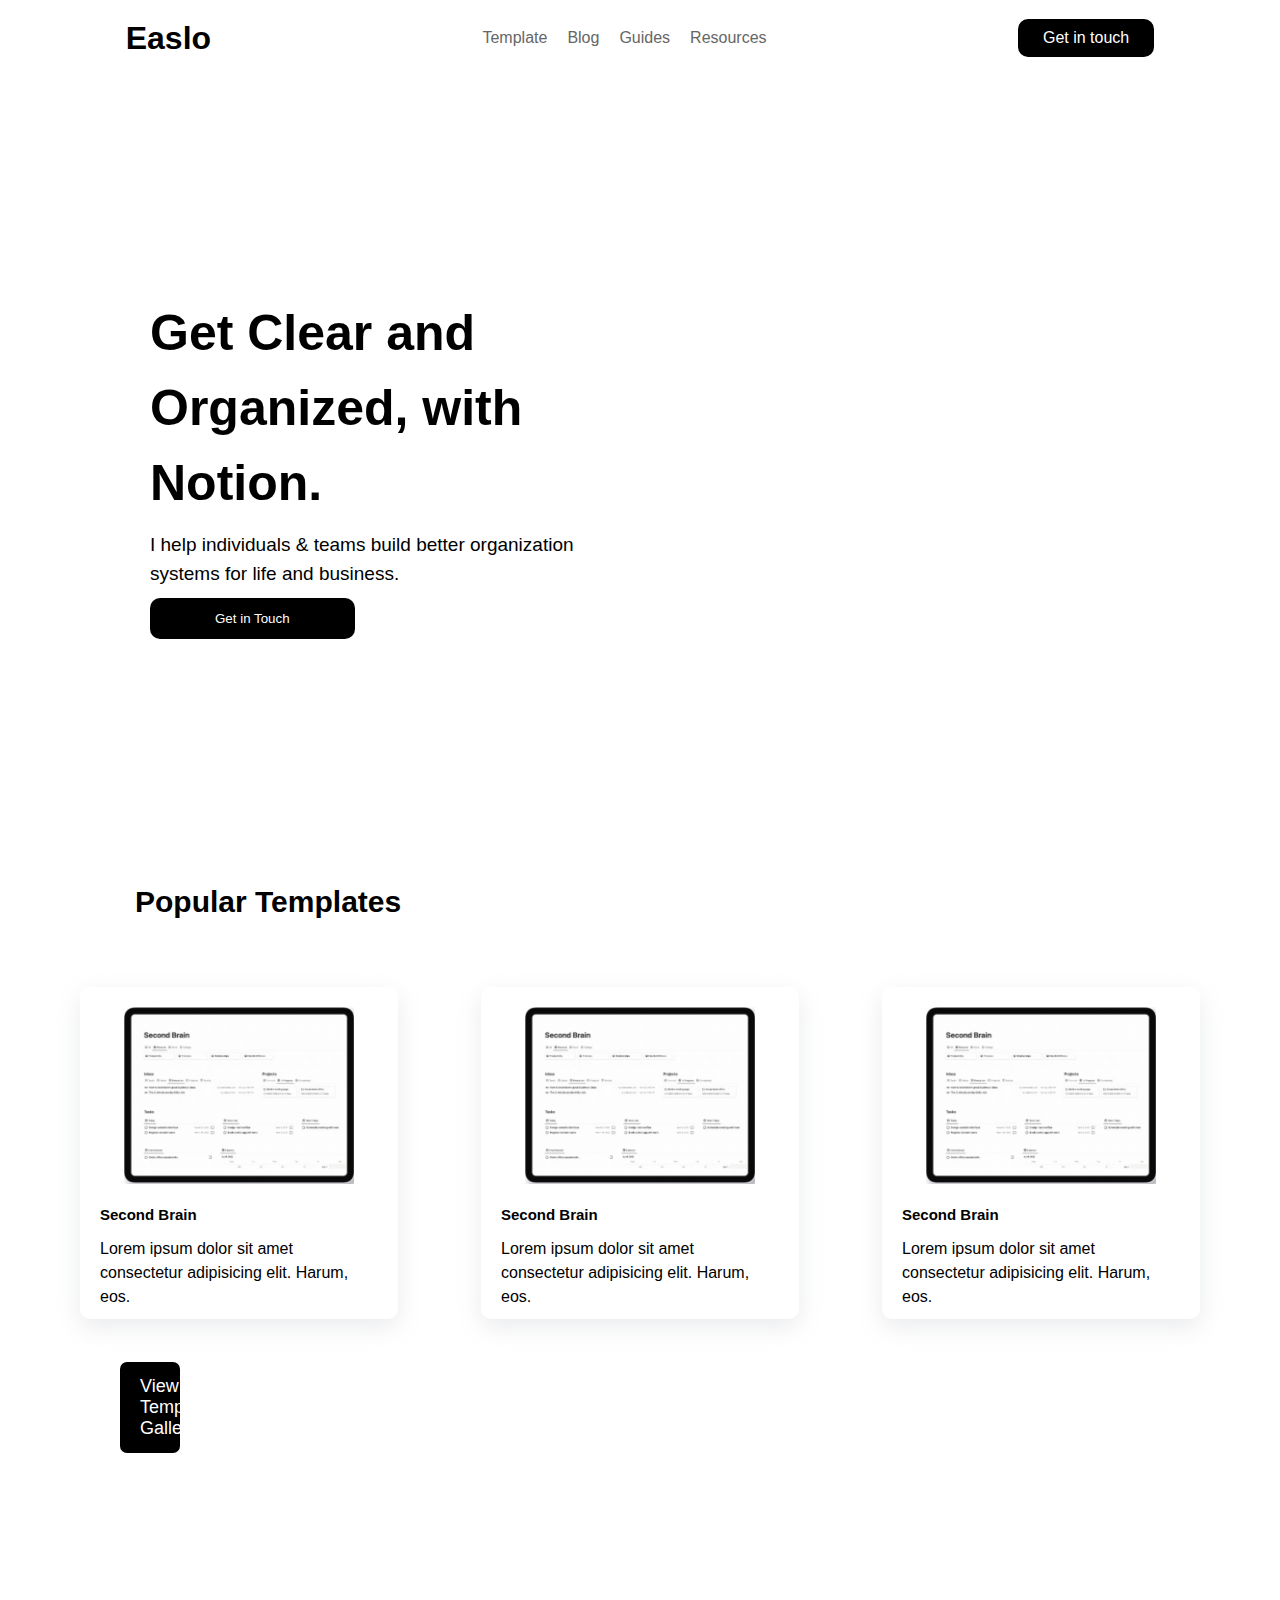
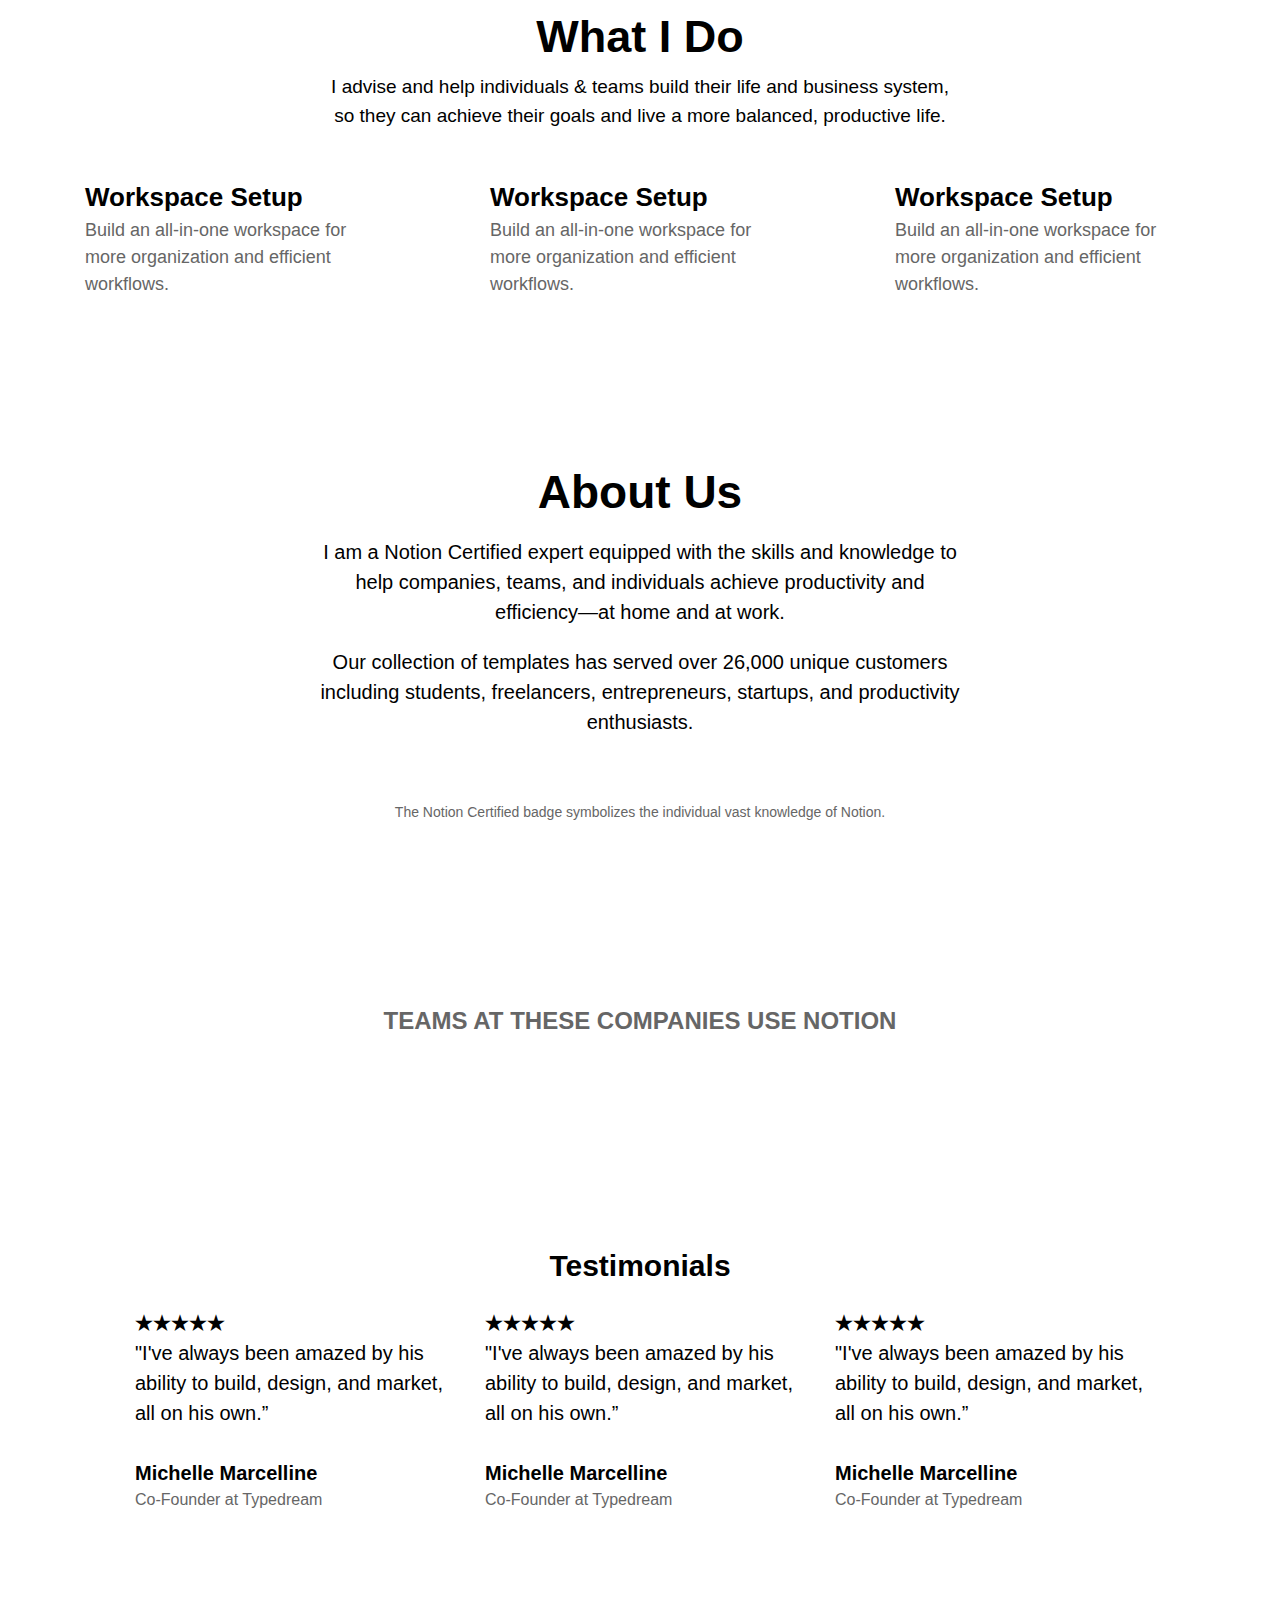
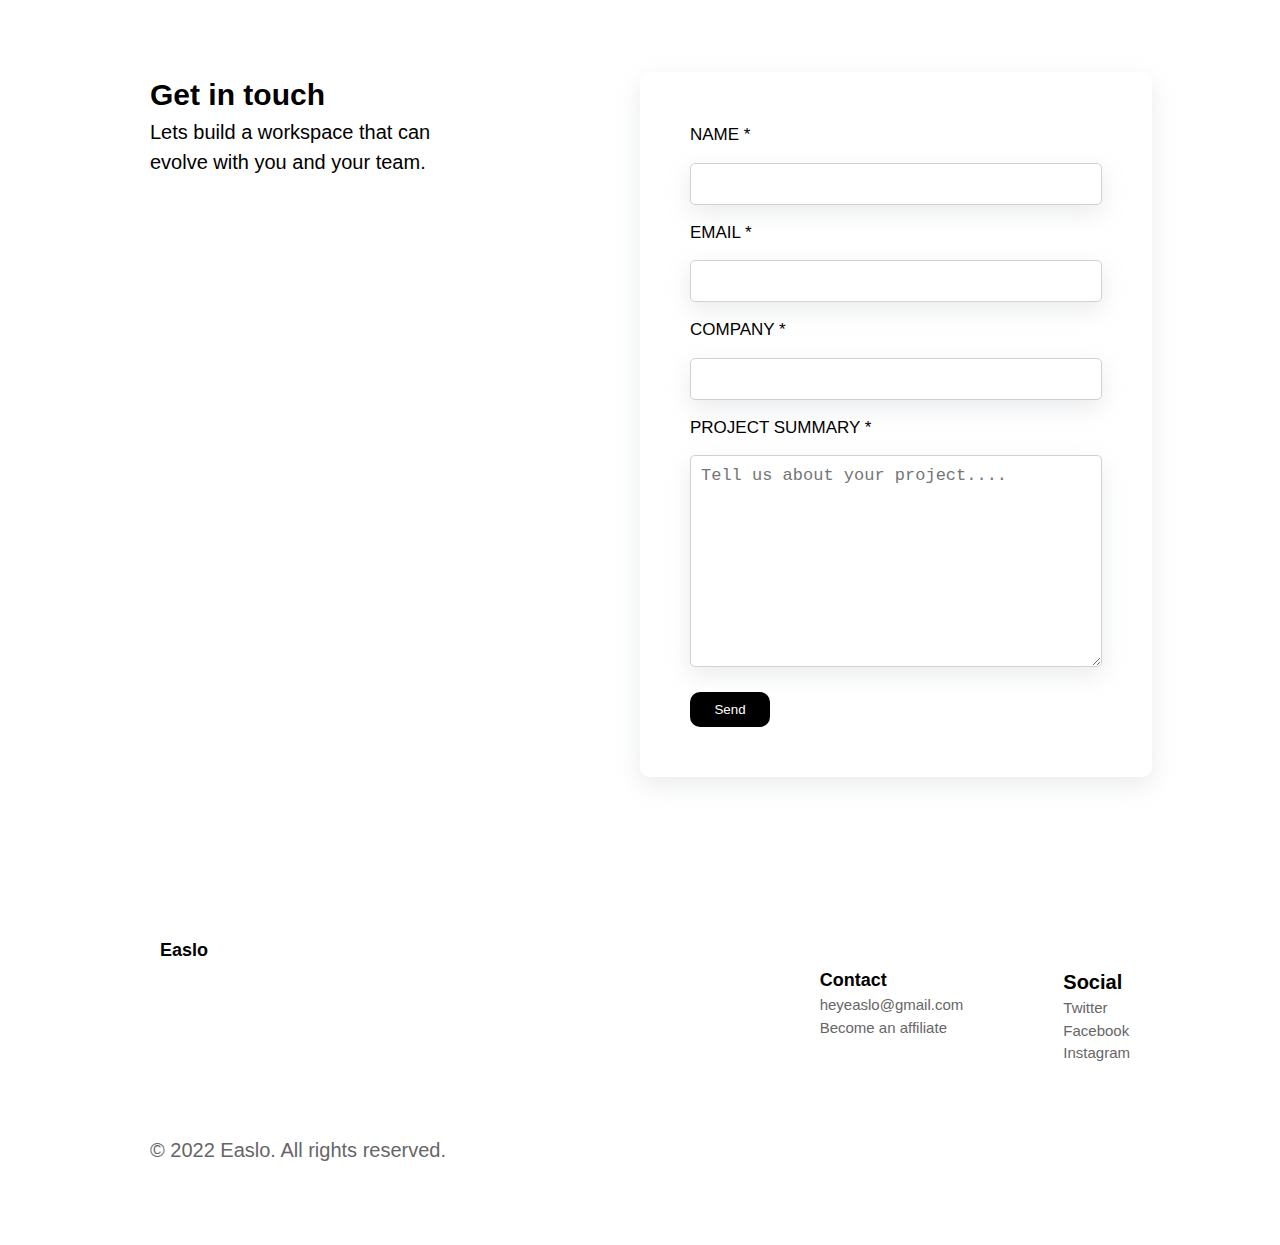
==== commit 31f2c316: "responsive" ====
--- a/public/index.html
+++ b/public/index.html
@@ -212,7 +212,7 @@
     <section class="get-in-touch">
       <div class="left-side">
         <h1>Get in touch</h1>
-        <h2>Let's build a workspace that can evolve with you and your team.</h2>
+        <h2>Lets build a workspace that can evolve with you and your team.</h2>
         <img
           src="https://easlo.super.site/_next/image?url=https%3A%2F%2Fsuper-static-assets.s3.amazonaws.com%2Fd37dd8cb-6016-41ee-9ab3-55921f50416f%2Fimages%2F21c972c4-c65a-4e70-ad61-30af02262877.png&w=828&q=80"
           alt=""
